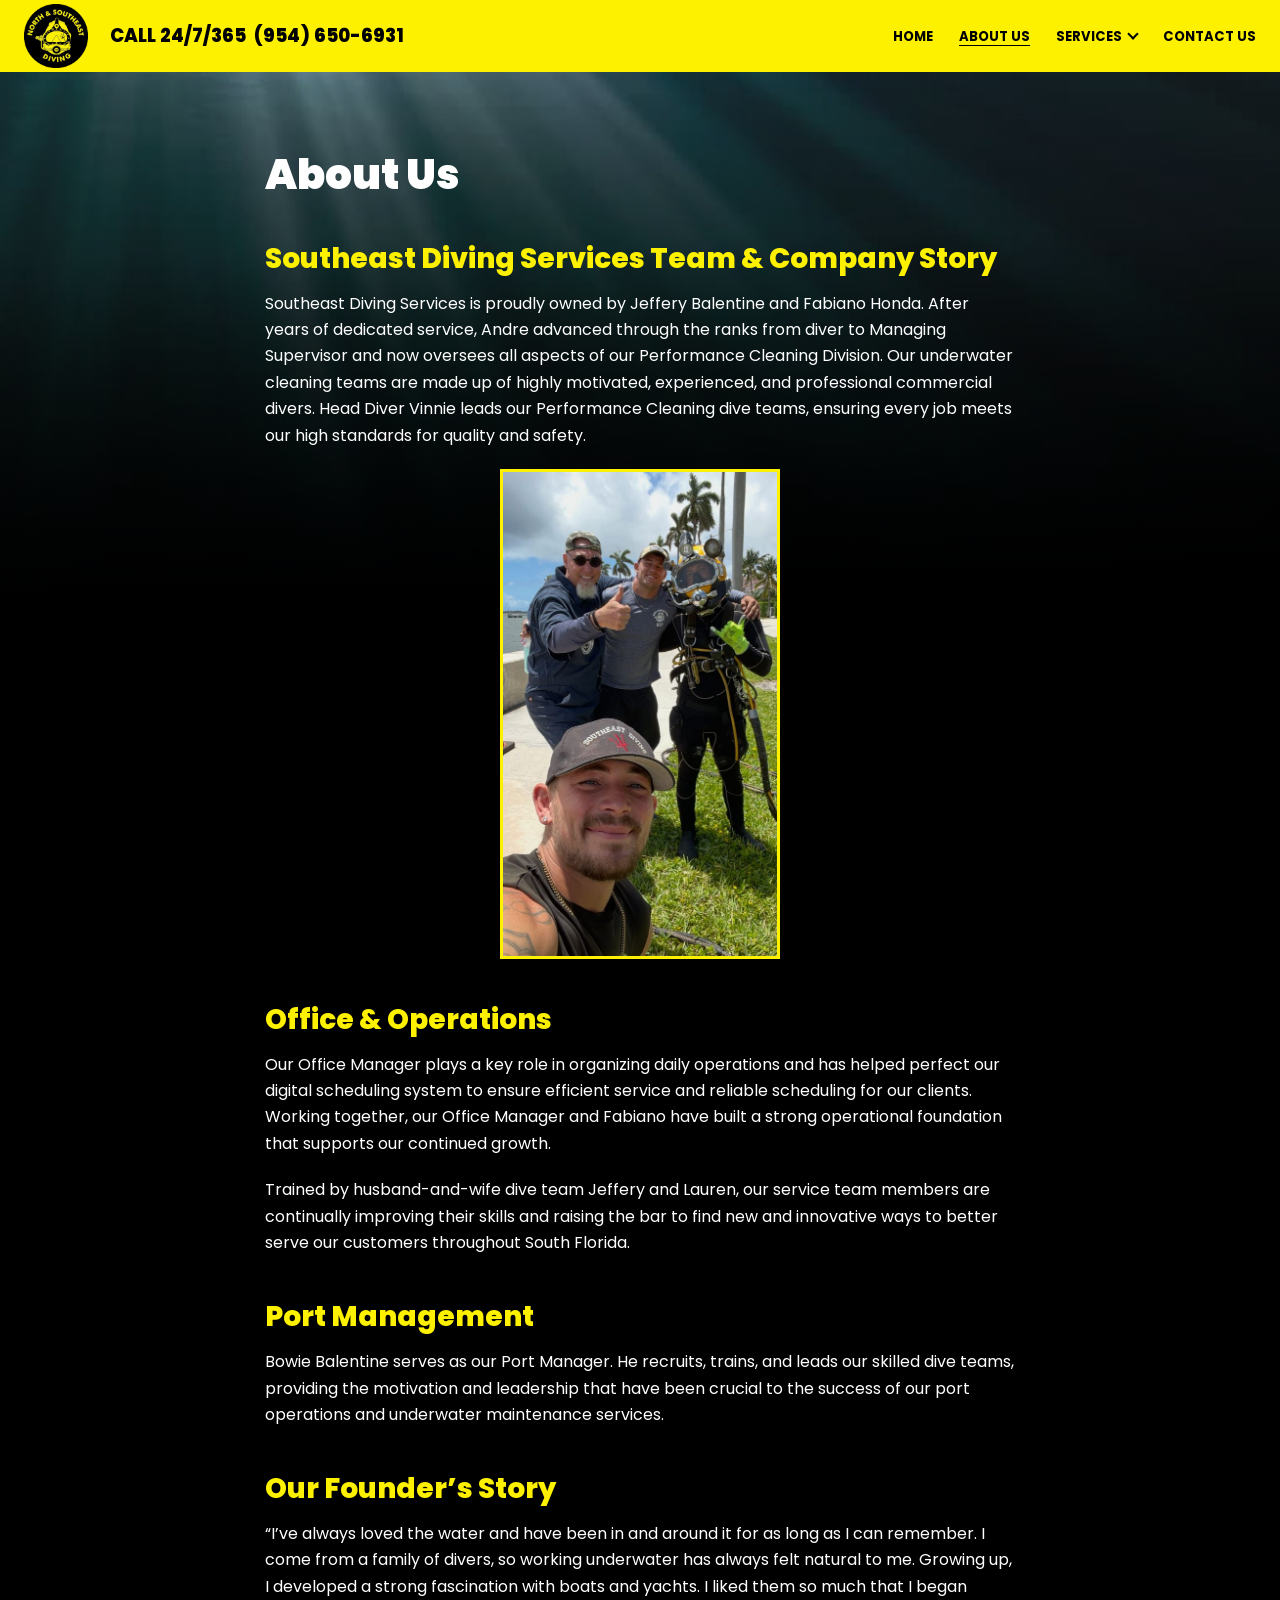
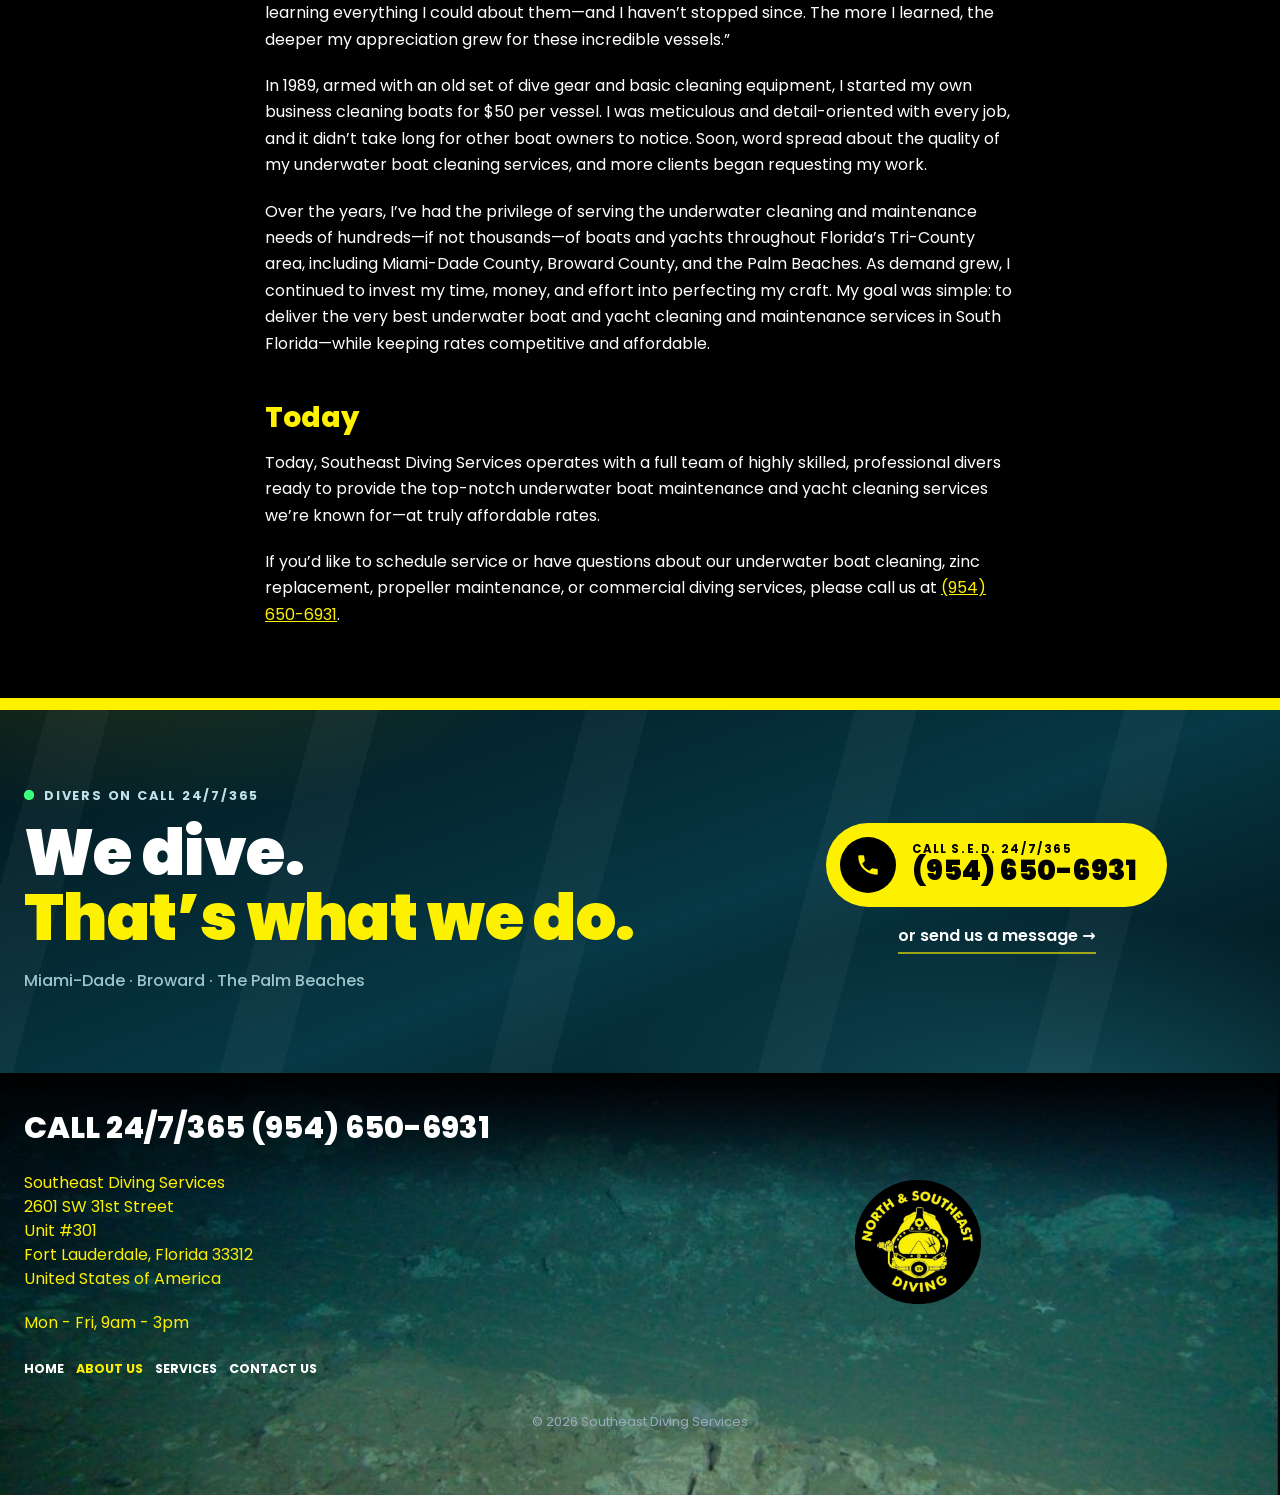
==== about-us/index.html @ 210e0147 "Use "Southeast Diving Services" as the company name everywhere Replace "North & Southeast Diving" an" ====
<!doctype html>
<html lang="en">
<head>
  <meta charset="utf-8">
  <meta name="viewport" content="width=device-width, initial-scale=1">
  <title>About Us | Southeast Diving Services</title>
  <meta name="description" content="Meet the Southeast Diving Services team and the story behind 30+ years of underwater boat and yacht maintenance in South Florida.">
  <link rel="icon" href="../images/logo.png">
  <link rel="preconnect" href="https://fonts.googleapis.com">
  <link rel="preconnect" href="https://fonts.gstatic.com" crossorigin>
  <link href="https://fonts.googleapis.com/css2?family=Poppins:wght@400;500;600;700;800;900&display=swap" rel="stylesheet">
  <link rel="stylesheet" href="../css/style.css">
</head>
<body>

  <header>
    <nav class="nav wrap" aria-label="Main">
      <div class="nav-left">
        <a href="../"><img src="../images/logo.png" alt="Southeast Diving Services logo"></a>
        <a class="call" href="tel:+19546506931"><span class="label">CALL 24/7/365</span><span>(954) 650-6931</span></a>
      </div>
      <button class="menu-toggle" aria-expanded="false" aria-controls="menu">Menu</button>
      <ul class="menu" id="menu">
        <li><a href="../">Home</a></li>
        <li><a href="../about-us/" aria-current="page">About Us</a></li>
        <li class="has-sub">
          <a href="../services/">Services</a>
          <ul class="submenu">
            <li><a href="../services/commercial-diving-services/">Commercial Dive Services</a></li>
            <li><a href="../services/ship-dock-seawall-repair/">Ship, Dock &amp; Seawall Repair</a></li>
            <li><a href="../services/zinc-replacement-propeller-inspection/">Zinc Replacement &amp; Propeller Inspection</a></li>
            <li><a href="../services/vessel-loading-hauling-services/">Vessel Loading &amp; Hauling Services</a></li>
            <li><a href="../services/underwater-boat-yacht-cleaning-professionals/">Underwater Boat &amp; Yacht Cleaning Professionals</a></li>
            <li><a href="../port-services/">Port Services</a></li>
          </ul>
        </li>
        <li><a href="../contact-us/">Contact Us</a></li>
      </ul>
    </nav>
  </header>

  <main class="page has-cta">
    <div class="prose">
        <h1>About Us</h1>
        <h2>Southeast Diving Services Team &amp; Company Story</h2>
        <p>Southeast Diving Services is proudly owned by Jeffery Balentine and Fabiano Honda. After years of dedicated service, Andre advanced through the ranks from diver to Managing Supervisor and now oversees all aspects of our Performance Cleaning Division. Our underwater cleaning teams are made up of highly motivated, experienced, and professional commercial divers. Head Diver Vinnie leads our Performance Cleaning dive teams, ensuring every job meets our high standards for quality and safety.</p>
        <img class="framed" src="../images/about-team.jpg" alt="Southeast Diving Services team members with a diver in a hard hat" width="560" height="989">
        <h2>Office &amp; Operations</h2>
        <p>Our Office Manager plays a key role in organizing daily operations and has helped perfect our digital scheduling system to ensure efficient service and reliable scheduling for our clients. Working together, our Office Manager and Fabiano have built a strong operational foundation that supports our continued growth.</p>
        <p>Trained by husband-and-wife dive team Jeffery and Lauren, our service team members are continually improving their skills and raising the bar to find new and innovative ways to better serve our customers throughout South Florida.</p>
        <h2>Port Management</h2>
        <p>Bowie Balentine serves as our Port Manager. He recruits, trains, and leads our skilled dive teams, providing the motivation and leadership that have been crucial to the success of our port operations and underwater maintenance services.</p>
        <h2>Our Founder’s Story</h2>
        <p>“I’ve always loved the water and have been in and around it for as long as I can remember. I come from a family of divers, so working underwater has always felt natural to me. Growing up, I developed a strong fascination with boats and yachts. I liked them so much that I began learning everything I could about them—and I haven’t stopped since. The more I learned, the deeper my appreciation grew for these incredible vessels.”</p>
        <p>In 1989, armed with an old set of dive gear and basic cleaning equipment, I started my own business cleaning boats for $50 per vessel. I was meticulous and detail-oriented with every job, and it didn’t take long for other boat owners to notice. Soon, word spread about the quality of my underwater boat cleaning services, and more clients began requesting my work.</p>
        <p>Over the years, I’ve had the privilege of serving the underwater cleaning and maintenance needs of hundreds—if not thousands—of boats and yachts throughout Florida’s Tri-County area, including Miami-Dade County, Broward County, and the Palm Beaches. As demand grew, I continued to invest my time, money, and effort into perfecting my craft. My goal was simple: to deliver the very best underwater boat and yacht cleaning and maintenance services in South Florida—while keeping rates competitive and affordable.</p>
        <h2>Today</h2>
        <p>Today, Southeast Diving Services operates with a full team of highly skilled, professional divers ready to provide the top-notch underwater boat maintenance and yacht cleaning services we’re known for—at truly affordable rates.</p>
        <p>If you’d like to schedule service or have questions about our underwater boat cleaning, zinc replacement, propeller maintenance, or commercial diving services, please call us at <a href="tel:+19546506931">(954) 650-6931</a>.</p>
    </div>
  <section class="dive-cta" aria-label="Call Southeast Diving Services">
    <div class="bubbles" aria-hidden="true">
      <span style="--l:6%;--s:10px;--d:9s;--w:0s"></span>
      <span style="--l:14%;--s:6px;--d:7s;--w:2.5s"></span>
      <span style="--l:23%;--s:14px;--d:11s;--w:1s"></span>
      <span style="--l:35%;--s:8px;--d:8s;--w:4s"></span>
      <span style="--l:48%;--s:5px;--d:6.5s;--w:1.5s"></span>
      <span style="--l:58%;--s:12px;--d:10s;--w:3s"></span>
      <span style="--l:67%;--s:7px;--d:7.5s;--w:0.5s"></span>
      <span style="--l:76%;--s:16px;--d:12s;--w:2s"></span>
      <span style="--l:85%;--s:6px;--d:6s;--w:3.5s"></span>
      <span style="--l:93%;--s:10px;--d:9.5s;--w:1.2s"></span>
    </div>
    <div class="wrap dive-cta-inner">
      <div>
        <p class="eyebrow"><span class="live-dot" aria-hidden="true"></span>Divers on call 24/7/365</p>
        <h2>We dive.<br><span>That’s what we do.</span></h2>
        <p class="area">Miami-Dade · Broward · The Palm Beaches</p>
      </div>
      <div class="dive-cta-actions">
        <a class="call-pill" href="tel:+19546506931">
          <span class="icon" aria-hidden="true"><svg width="26" height="26" viewBox="0 0 24 24" fill="currentColor"><path d="M6.6 10.8a15.1 15.1 0 0 0 6.6 6.6l2.2-2.2a1 1 0 0 1 1-.25 11.4 11.4 0 0 0 3.6.57 1 1 0 0 1 1 1V20a1 1 0 0 1-1 1A17 17 0 0 1 3 4a1 1 0 0 1 1-1h3.5a1 1 0 0 1 1 1c0 1.25.2 2.45.57 3.6a1 1 0 0 1-.25 1z"/></svg></span>
          <span class="num"><small>Call S.E.D. 24/7/365</small>(954) 650-6931</span>
        </a>
        <a class="msg-link" href="../contact-us/">or send us a message <span>→</span></a>
      </div>
    </div>
  </section>
  </main>

  <footer>
    <div class="wrap">
      <div class="foot">
        <div>
          <a class="call" href="tel:+19546506931">CALL 24/7/365 (954) 650-6931</a>
          <address>Southeast Diving Services<br>2601 SW 31st Street<br>Unit #301<br>Fort Lauderdale, Florida 33312<br>United States of America</address>
          <p class="hours">Mon - Fri, 9am - 3pm</p>
          <ul class="menu">
            <li><a href="../">Home</a></li>
            <li><a class="current" href="../about-us/">About Us</a></li>
            <li><a href="../services/">Services</a></li>
            <li><a href="../contact-us/">Contact Us</a></li>
          </ul>
        </div>
        <img src="../images/logo.png" alt="Southeast Diving Services logo" loading="lazy">
      </div>
      <p class="copy">&copy; <span id="year">2026</span> Southeast Diving Services</p>
    </div>
  </footer>

  <script>
    document.getElementById('year').textContent = new Date().getFullYear();
    const toggle = document.querySelector('.menu-toggle');
    const menu = document.getElementById('menu');
    toggle.addEventListener('click', () => {
      const open = menu.classList.toggle('open');
      toggle.setAttribute('aria-expanded', open);
    });
    menu.addEventListener('click', e => {
      if (e.target.tagName === 'A') { menu.classList.remove('open'); toggle.setAttribute('aria-expanded', false); }
    });
    const header = document.querySelector('header');
    const onScroll = () => header.classList.toggle('scrolled', scrollY > 40);
    addEventListener('scroll', onScroll, { passive: true });
    onScroll();
  </script>
</body>
</html>
---- css/style.css ----
:root {
  --yellow: #fdf100;
  --black: #000;
  --charcoal: #3e3e3e;
  --white: #fff;
  --max: 1290px;
  --stripe: 12px;
}
* { box-sizing: border-box; }
html { scroll-behavior: smooth; }
[id] { scroll-margin-top: 84px; }
body {
  margin: 0;
  font-family: "Poppins", system-ui, sans-serif;
  font-size: 16px;
  line-height: 1.65;
  color: var(--white);
  background: var(--black);
}
img { max-width: 100%; display: block; }
a { color: inherit; }
h1, h2, h3 { margin: 0; line-height: 1.1; }
.wrap { max-width: var(--max); margin: 0 auto; padding: 0 24px; }
.stripe { border-top: var(--stripe) solid var(--yellow); }

.btn {
  display: inline-block;
  background: var(--yellow);
  color: var(--black);
  font-weight: 900;
  font-size: 1.05rem;
  padding: 8px 20px;
  text-decoration: none;
  border: 0;
  cursor: pointer;
  font-family: inherit;
  transition: transform .15s, box-shadow .15s;
}
.btn:hover { transform: translateY(-2px); box-shadow: 0 6px 16px rgba(0,0,0,.35); }

/* Header */
header { position: sticky; top: 0; z-index: 20; background: var(--yellow); color: var(--black); }
.nav { display: flex; align-items: center; justify-content: space-between; gap: 16px; min-height: 72px; transition: min-height .25s ease; }
.nav-left { display: flex; align-items: center; gap: 14px; }
.nav-left img { width: 64px; height: 64px; transition: width .25s ease, height .25s ease; }
.call { font-weight: 800; font-size: 1.15rem; text-decoration: none; white-space: nowrap; }
.call span { margin-left: 8px; }
.menu { list-style: none; display: flex; gap: 26px; margin: 0; padding: 0; }
.menu a { text-decoration: none; font-weight: 700; font-size: .82rem; text-transform: uppercase; }
.menu a:hover { text-decoration: underline; text-underline-offset: 4px; }
.menu-toggle { display: none; background: none; border: 2px solid var(--black); padding: 6px 12px; font: 700 .85rem "Poppins", sans-serif; text-transform: uppercase; cursor: pointer; }

/* Hero */
.hero {
  position: relative;
  min-height: calc(100vh - 72px);
  min-height: calc(100svh - 72px);
  display: grid;
  place-items: center;
  text-align: center;
  overflow: hidden;
  background: #0d3b44 url("../images/hero-poster.jpg") center/cover;
}
.hero video { position: absolute; inset: 0; width: 100%; height: 100%; object-fit: cover; }
.hero::after { content: ""; position: absolute; inset: 0; background: rgba(0,0,0,.18); }
.hero-inner { position: relative; z-index: 1; padding: 40px 24px; }
.hero-inner img { width: 190px; margin: 0 auto 18px; }
.hero h1 { font-size: clamp(2rem, 4.5vw, 2.6rem); font-weight: 900; text-shadow: 0 2px 12px rgba(0,0,0,.45); }

/* Welcome */
.welcome { padding: 50px 0 30px; }
.welcome-grid { display: grid; grid-template-columns: 1.7fr 1fr; gap: 50px; align-items: start; }
.welcome h2, .contact h2, .team h2 { color: var(--yellow); font-size: clamp(2rem, 4.2vw, 3.1rem); font-weight: 800; margin-bottom: 26px; }
.welcome p { margin: 0 0 22px; }
.welcome .cta { text-align: center; margin-top: 30px; }
.welcome-grid img { width: 100%; height: auto; }
.helmet-wrap { position: relative; isolation: isolate; width: 100%; max-width: 310px; margin: -10px auto 0; }

/* Service cards */
.cards { display: grid; grid-template-columns: repeat(4, 1fr); gap: 24px; padding: 18px 0 24px; }
.card {
  position: relative;
  aspect-ratio: 305 / 262;
  background-size: auto 100%;
  transition: background-size .6s ease;
  background-position: center;
  display: flex;
  flex-direction: column;
  justify-content: flex-end;
  align-items: center;
  gap: 16px;
  padding: 0 12px 16px;
  text-align: center;
  overflow: hidden;
}
.card::before { content: ""; position: absolute; inset: 0; background: rgba(10,30,60,.35); transition: background .2s; }
.card:hover { background-size: auto 112%; }
.card:hover::before { background: rgba(10,30,60,.12); }
.card .btn { transition: transform .25s ease, box-shadow .25s ease; }
.card:hover .btn { transform: translateY(-4px); box-shadow: 0 8px 18px rgba(0,0,0,.4); }
.card h3 { transition: transform .25s ease; }
.card:hover h3 { transform: translateY(-4px); }
.card h3, .card .btn { position: relative; }
.card h3 { font-size: 1.25rem; font-weight: 900; text-shadow: 0 2px 8px rgba(0,0,0,.6); }
.card .btn { font-size: .85rem; padding: 8px 20px; }

/* Diver band */
.band { height: clamp(260px, 38vw, 440px); background: url("../images/diver-band.jpg") center/cover; }

/* Trust badges */
.badges { background: var(--white); color: var(--black); padding: 36px 0 90px; }
.badge-grid { display: grid; grid-template-columns: repeat(3, 1fr); gap: 40px; text-align: center; }
.badge img.photo { width: 100%; max-width: 308px; aspect-ratio: 308 / 431; object-fit: cover; margin: 0 auto; }
.badge .check { display: block; width: 136px; height: 136px; margin: -26px auto 26px; position: relative; }
.badge .check circle { fill: var(--yellow); }
.badge .check path { fill: none; stroke: #000; stroke-width: 15; stroke-linejoin: miter; stroke-dasharray: 100; stroke-dashoffset: 0; }
.badge h3 { font-size: 1.15rem; font-weight: 900; }

/* Contact */
.contact { padding: 70px 0 54px; }
.contact-grid { display: grid; grid-template-columns: 1fr 1fr; gap: 30px; align-items: start; }
.contact p strong { color: var(--yellow); }
.contact .anytime { font-size: 1.2rem; font-weight: 500; margin: 26px 0 6px; }
.contact .big-phone { font-size: 2rem; font-weight: 900; text-decoration: none; }
/* Contact card */
.contact-card {
  --line: rgba(255,255,255,.16);
  --ok: #3dff7a;
  --err: #ff7a6b;
  position: relative;
  padding: 30px 28px 26px;
  border-radius: 16px;
  border: 1px solid rgba(255,255,255,.08);
  border-top: 4px solid var(--yellow);
  background:
    radial-gradient(ellipse 80% 60% at 100% 0%, rgba(31,140,160,.28), transparent 70%),
    linear-gradient(165deg, #0b2d36 0%, #061a20 100%);
  box-shadow: 0 24px 60px rgba(0,0,0,.45);
}
.cc-head { display: flex; align-items: center; gap: 14px; margin-bottom: 22px; }
.cc-icon { display: grid; place-items: center; width: 48px; height: 48px; border-radius: 12px; background: var(--yellow); color: var(--black); flex: none; }
.contact-card h3 { margin: 0; font-size: 1.35rem; font-weight: 800; color: var(--white); }
.cc-head p { margin: 2px 0 0; color: #a9ccd3; font-size: .92rem; }
.cc-chips { border: 0; padding: 0; margin: 0 0 20px; }
.cc-chips legend { padding: 0; margin-bottom: 10px; font-size: .78rem; font-weight: 700; letter-spacing: .12em; text-transform: uppercase; color: #a9ccd3; }
.chip-list { display: flex; flex-wrap: wrap; gap: 8px; }
.chip { position: relative; cursor: pointer; }
.chip input { position: absolute; opacity: 0; pointer-events: none; }
.chip span {
  display: inline-flex; align-items: center; gap: 6px;
  padding: 7px 14px;
  border: 1px solid var(--line);
  border-radius: 999px;
  font-size: .86rem; font-weight: 600;
  color: #dbeef2;
  background: rgba(255,255,255,.03);
  transition: background .15s, color .15s, border-color .15s, transform .15s;
}
.chip span::before { content: "+"; font-weight: 800; color: var(--yellow); transition: transform .2s; }
.chip:hover span { border-color: rgba(253,241,0,.6); transform: translateY(-1px); }
.chip input:checked + span { background: var(--yellow); border-color: var(--yellow); color: var(--black); }
.chip input:checked + span::before { content: "✓"; color: var(--black); }
.chip input:focus-visible + span { outline: 2px solid var(--yellow); outline-offset: 2px; }
.cc-row { display: grid; grid-template-columns: 1fr 1fr; gap: 12px; }
.fl { position: relative; margin-bottom: 14px; }
.fl input, .fl textarea {
  display: block;
  width: 100%;
  padding: 24px 40px 8px 14px;
  font: 500 1rem "Poppins", sans-serif;
  color: var(--white);
  background: rgba(255,255,255,.04);
  border: 1px solid var(--line);
  border-radius: 10px;
  transition: border-color .15s, box-shadow .15s, background .15s;
}
.fl textarea { min-height: 150px; resize: vertical; padding-top: 28px; }
.fl label {
  position: absolute; left: 15px; top: 15px;
  font-size: 1rem; color: #9fbfc6;
  pointer-events: none;
  transition: top .15s, font-size .15s, color .15s;
}
.fl label i { font-style: normal; color: #6f9199; font-size: .85em; }
.fl input:focus, .fl textarea:focus { outline: none; border-color: var(--yellow); background: rgba(255,255,255,.07); box-shadow: 0 0 0 4px rgba(253,241,0,.14); }
.fl input:focus + label, .fl input:not(:placeholder-shown) + label,
.fl textarea:focus + label, .fl textarea:not(:placeholder-shown) + label { top: 6px; font-size: .72rem; font-weight: 600; color: var(--yellow); }
.fl::after { content: ""; position: absolute; right: 14px; top: 17px; width: 18px; height: 18px; border-radius: 50%; transform: scale(0); transition: transform .2s; }
.fl.valid::after { transform: scale(1); background: var(--ok) url("data:image/svg+xml,%3Csvg xmlns='http://www.w3.org/2000/svg' viewBox='0 0 24 24' fill='none' stroke='%23000' stroke-width='4' stroke-linecap='round' stroke-linejoin='round'%3E%3Cpath d='M5 12l5 5 9-10'/%3E%3C/svg%3E") center/12px no-repeat; }
.fl.invalid input, .fl.invalid textarea { border-color: var(--err); }
.fl .err { display: none; margin: 5px 2px 0; font-size: .8rem; color: var(--err); }
.fl.invalid .err { display: block; }
.fl .count { position: absolute; right: 12px; bottom: 9px; font-size: .72rem; color: #6f9199; }
.fl:has(.count) .err { margin-top: 5px; }
.cc-foot { display: flex; flex-wrap: wrap; align-items: center; justify-content: space-between; gap: 14px; margin-top: 6px; }
.cc-submit {
  display: inline-flex; align-items: center; gap: 10px;
  padding: 13px 26px;
  border: 0; border-radius: 999px;
  background: var(--yellow); color: var(--black);
  font: 900 1rem "Poppins", sans-serif;
  cursor: pointer;
  box-shadow: 0 8px 22px rgba(253,241,0,.18);
  transition: transform .15s, box-shadow .15s;
}
.cc-submit svg { transition: transform .2s; }
.cc-submit:hover { transform: translateY(-2px); box-shadow: 0 12px 28px rgba(253,241,0,.28); }
.cc-submit:hover svg { transform: translateX(4px); }
.cc-alt { margin: 0 !important; font-size: .88rem; color: #a9ccd3; }
.cc-alt a { color: var(--yellow) !important; font-weight: 700; text-decoration: none; white-space: nowrap; }
.cc-success { text-align: center; padding: 30px 6px 10px; }
.cc-success .tick { display: grid; place-items: center; width: 68px; height: 68px; margin: 0 auto 16px; border-radius: 50%; background: var(--yellow); color: var(--black); animation: pop .45s cubic-bezier(.2,1.6,.4,1); }
.cc-success h3 { margin-bottom: 10px; }
.cc-success p { color: #cfe5ea; margin: 0 0 18px; }
.cc-success a { color: var(--yellow) !important; }
.cc-edit { background: none; border: 1px solid var(--line); color: var(--white); font: 600 .9rem "Poppins", sans-serif; padding: 9px 18px; border-radius: 999px; cursor: pointer; }
.cc-edit:hover { border-color: var(--yellow); color: var(--yellow); }
.contact-card.sent .cc-form-body { display: none; }
.cc-hp { position: absolute; left: -9999px; width: 1px; height: 1px; opacity: 0; }
.cc-error { margin: 0 0 14px !important; padding: 10px 14px; border-radius: 10px; background: rgba(255,122,107,.12); border: 1px solid rgba(255,122,107,.5); color: #ffd2cc; font-size: .9rem; }
.cc-error a { color: var(--yellow) !important; font-weight: 700; }
.cc-submit:disabled { cursor: wait; opacity: .85; transform: none; }
.cc-submit.sending { font-size: 0; }
.cc-submit.sending svg { display: none; }
.cc-submit.sending::before { content: ""; width: 18px; height: 18px; border: 3px solid rgba(0,0,0,.25); border-top-color: #000; border-radius: 50%; animation: spin .7s linear infinite; }
.cc-submit.sending::after { content: "Sending…"; font-size: 1rem; }
@keyframes spin { to { transform: rotate(360deg); } }
@keyframes pop { from { transform: scale(0); } to { transform: scale(1); } }

/* Mega Shippers */
.mega { min-height: clamp(380px, 46vw, 640px); background: url("../images/mega-shippers.jpg") center top/cover; padding: 24px 0; }
.mega-box { background: var(--black); max-width: 426px; padding: 34px 16px 36px; }
.mega-box img { width: 207px; margin-bottom: 26px; }
.mega-box p { margin: 0 0 24px; font-size: 1.05rem; }

/* Team */
.team { background: linear-gradient(180deg, rgba(0,0,0,0) 55%, #000 100%), url("../images/rays.jpg") center top/cover; padding: 76px 0 150px; }
.team-grid { display: grid; grid-template-columns: 1fr 2fr; gap: 40px; align-items: start; }
.team-grid > img { width: 140px; margin: 0 auto; }
.team p { margin: 0 0 22px; }
.team b { color: var(--yellow); }
.team .cta { text-align: center; }

/* Footer */
footer { background: linear-gradient(180deg, #000 0%, rgba(0,0,0,0) 30%), url("../images/ocean-bottom.jpg") center/cover; padding: 30px 0 50px; }
.foot { display: grid; grid-template-columns: 2fr 1fr; gap: 30px; align-items: center; }
.foot .call { color: var(--white); font-size: 1.9rem; font-weight: 800; display: block; margin-bottom: 18px; }
.foot address, .foot .hours { font-style: normal; color: var(--yellow); margin: 0 0 20px; line-height: 1.5; }
.foot .menu a { color: var(--white); font-size: .78rem; }
.foot .menu a.current { color: var(--yellow); }
.foot .menu { gap: 12px; }
.foot > img { width: 126px; }
.copy { text-align: center; color: #9ab; font-size: .8rem; margin-top: 30px; }

@media (prefers-reduced-motion: reduce) { .hero video { display: none; } }

@media (max-width: 1000px) {
  .cards { grid-template-columns: repeat(2, 1fr); }
  .welcome-grid { grid-template-columns: 1fr; }
  .helmet-wrap { max-width: 240px; margin: 0 auto; }
}
@media (max-width: 760px) {
  .menu-toggle { display: block; }
  header .menu { display: none; position: absolute; top: 100%; left: 0; right: 0; flex-direction: column; gap: 0; background: var(--yellow); border-top: 1px solid rgba(0,0,0,.2); }
  header .menu.open { display: flex; }
  header .menu a { display: block; padding: 14px 24px; font-size: .95rem; }
  .nav-left img { width: 48px; height: 48px; }
  .call { font-size: .95rem; }
  .call span { margin-left: 4px; }
  .cards, .badge-grid, .contact-grid, .team-grid, .foot { grid-template-columns: 1fr; }
  .badges { padding-bottom: 50px; }
  .team-grid > img { width: 90px; }
  .foot > div { min-width: 0; }
  .foot .call { font-size: 1.35rem; }
  .mega { background-position: 65% top; }
  .cc-row { grid-template-columns: 1fr; gap: 0; }
  .contact-card { padding: 24px 18px 20px; }
}
@media (max-width: 400px) {
  .call .label { display: none; }
}

/* Services dropdown */
.menu a[aria-current="page"] { text-decoration: underline; text-underline-offset: 4px; }
.has-sub { position: relative; padding: 26px 0; margin: -26px 0; }
.has-sub > a::after { content: ""; display: inline-block; width: 6px; height: 6px; margin: 0 0 3px 7px; border: solid currentColor; border-width: 0 2px 2px 0; transform: rotate(45deg); }
.submenu { display: none; position: absolute; top: 100%; left: -18px; min-width: 330px; margin: 0; padding: 8px 0; list-style: none; background: var(--yellow); box-shadow: 0 10px 24px rgba(0,0,0,.3); }
.has-sub:hover .submenu, .has-sub:focus-within .submenu { display: block; }
.submenu a { display: block; padding: 9px 18px; text-transform: none; font-weight: 600; font-size: .9rem; }
.submenu a:hover { background: rgba(0,0,0,.08); text-decoration: none; }

/* Interior pages */
.page {
  background: linear-gradient(180deg, rgba(0,0,0,.15) 0, #000 700px), url("../images/rays.jpg") center top / 100% auto no-repeat, #000;
  padding: 80px 0 70px;
}
.prose { max-width: 798px; margin: 0 auto; padding: 0 24px; }
.prose h1 { font-size: clamp(2.2rem, 4vw, 2.6rem); font-weight: 900; margin-bottom: 26px; }
.prose h2 { color: var(--yellow); font-size: clamp(1.4rem, 2.6vw, 1.75rem); font-weight: 800; margin: 46px 0 16px; }
.prose h2.small { font-size: 1.15rem; margin-bottom: 8px; }
.prose .tagline { color: var(--yellow); font-weight: 800; font-size: 1.05rem; }
.prose .sub { font-weight: 600; margin-top: 0; }
.prose p { margin: 0 0 20px; }
.prose ul { margin: 0 0 20px; padding-left: 22px; }
.prose li { margin-bottom: 4px; }
.prose li::marker { color: var(--yellow); }
.prose a:not(.btn) { color: var(--yellow); }
.prose address { font-style: normal; margin: 0 0 20px; line-height: 1.5; }
.prose .lead-phone { color: var(--yellow); font-weight: 800; font-size: 1.35rem; text-decoration: none; }
.prose .contact-card { margin-top: 36px; }
.photo-row { display: grid; grid-template-columns: repeat(3, 1fr); gap: 20px; margin: 34px 0 40px; }
.photo-row img { width: 100%; height: auto; aspect-ratio: 1; object-fit: cover; }
.framed { width: 100%; height: auto; max-width: 280px; margin: 10px auto 26px; border: 3px solid var(--yellow); }
.prose .cards { grid-template-columns: repeat(2, 1fr); padding: 14px 0 10px; }
.more-services { list-style: none; padding: 0 !important; display: grid; grid-template-columns: 1fr 1fr; gap: 10px; }
.more-services a { display: block; padding: 12px 16px; background: var(--charcoal); color: var(--white) !important; text-decoration: none; font-weight: 600; border-left: 4px solid var(--yellow); }
.more-services a:hover { background: #4d4d4d; }
.page.has-cta { padding-bottom: 0; }

/* "We dive" call band */
.dive-cta {
  position: relative;
  overflow: hidden;
  isolation: isolate;
  margin-top: 70px;
  padding: 72px 0 78px;
  border-top: var(--stripe) solid var(--yellow);
  background:
    radial-gradient(ellipse 60% 90% at 85% 120%, rgba(31,140,160,.55), transparent 70%),
    radial-gradient(ellipse 50% 70% at 10% -20%, rgba(253,241,0,.12), transparent 70%),
    linear-gradient(160deg, #02161c 0%, #063845 55%, #021015 100%);
}
.dive-cta::before {
  content: "";
  position: absolute;
  inset: -50% -20%;
  z-index: -1;
  background: repeating-linear-gradient(105deg, transparent 0 80px, rgba(255,255,255,.035) 80px 140px, transparent 140px 260px);
  animation: shimmer 14s linear infinite;
}
.bubbles { position: absolute; inset: 0; z-index: -1; pointer-events: none; }
.bubbles span {
  position: absolute;
  bottom: -40px;
  left: var(--l);
  width: var(--s);
  height: var(--s);
  border-radius: 50%;
  border: 1.5px solid rgba(255,255,255,.45);
  background: radial-gradient(circle at 30% 30%, rgba(255,255,255,.55), rgba(255,255,255,.05) 60%);
  opacity: 0;
  animation: rise var(--d) ease-in infinite;
  animation-delay: var(--w);
}
.dive-cta-inner { display: grid; grid-template-columns: 1.3fr 1fr; align-items: center; gap: 40px; }
.dive-cta .eyebrow { display: inline-flex; align-items: center; gap: 10px; margin: 0 0 14px; font-size: .8rem; font-weight: 700; letter-spacing: .14em; text-transform: uppercase; color: #bfe3ea; }
.live-dot { position: relative; width: 10px; height: 10px; border-radius: 50%; background: #3dff7a; }
.live-dot::after { content: ""; position: absolute; inset: 0; border-radius: 50%; background: #3dff7a; animation: ping 1.8s ease-out infinite; }
.dive-cta h2 { margin: 0; font-size: clamp(2.4rem, 5.5vw, 4rem); font-weight: 900; line-height: 1.02; color: var(--white); letter-spacing: -.01em; }
.dive-cta h2 span { color: var(--yellow); }
.dive-cta .area { margin: 18px 0 0; color: #9cc4cc; font-weight: 500; }
.dive-cta-actions { display: flex; flex-direction: column; align-items: center; gap: 16px; }
.call-pill {
  display: inline-flex;
  align-items: center;
  gap: 16px;
  padding: 14px 30px 14px 14px;
  border-radius: 999px;
  background: var(--yellow);
  color: var(--black);
  text-decoration: none;
  animation: ring 2.4s ease-out infinite;
  transition: transform .2s;
}
.call-pill:hover { transform: translateY(-3px) scale(1.02); }
.call-pill .icon { display: grid; place-items: center; width: 56px; height: 56px; border-radius: 50%; background: var(--black); color: var(--yellow); flex: none; }
.call-pill:hover .icon svg { animation: wiggle .5s ease-in-out 2; }
.call-pill .num { display: flex; flex-direction: column; line-height: 1.1; font-weight: 900; font-size: clamp(1.35rem, 2.6vw, 1.75rem); white-space: nowrap; }
.call-pill small { font-size: .72rem; font-weight: 700; letter-spacing: .14em; text-transform: uppercase; }
.msg-link { color: var(--white); font-weight: 600; text-decoration: none; border-bottom: 2px solid rgba(253,241,0,.6); padding-bottom: 2px; transition: color .2s, border-color .2s; }
.msg-link:hover { color: var(--yellow); border-color: var(--yellow); }
.msg-link span { display: inline-block; transition: transform .2s; }
.msg-link:hover span { transform: translateX(4px); }

@keyframes rise {
  0% { transform: translate(0, 0); opacity: 0; }
  10% { opacity: .9; }
  50% { transform: translate(14px, -220px); }
  90% { opacity: .7; }
  100% { transform: translate(-8px, -460px); opacity: 0; }
}
@keyframes shimmer { from { transform: translateX(-120px); } to { transform: translateX(140px); } }
@keyframes ping { 0% { transform: scale(1); opacity: .8; } 100% { transform: scale(3); opacity: 0; } }
@keyframes ring {
  0% { box-shadow: 0 0 0 0 rgba(253,241,0,.55), 0 10px 30px rgba(0,0,0,.35); }
  70%, 100% { box-shadow: 0 0 0 22px rgba(253,241,0,0), 0 10px 30px rgba(0,0,0,.35); }
}
@keyframes wiggle { 0%, 100% { transform: rotate(0); } 25% { transform: rotate(-14deg); } 75% { transform: rotate(14deg); } }
@media (prefers-reduced-motion: reduce) {
  .dive-cta::before, .bubbles span, .live-dot::after, .call-pill { animation: none; }
  .bubbles { display: none; }
}

@media (max-width: 760px) {
  header .menu { max-height: calc(100vh - 72px); overflow-y: auto; }
  .has-sub { padding: 0; margin: 0; }
  .has-sub > a::after { display: none; }
  .submenu { display: block; position: static; min-width: 0; padding: 0; box-shadow: none; background: transparent; }
  header .submenu a { padding: 10px 24px 10px 42px; font-size: .9rem; }
  .page { padding-top: 50px; background-size: auto, 220% auto; }
  .photo-row { grid-template-columns: 1fr; }
  .prose .cards, .more-services, .dive-cta-inner { grid-template-columns: 1fr; }
  .dive-cta { padding: 56px 0 60px; margin-top: 50px; text-align: center; }
  .dive-cta h2 { font-size: clamp(2rem, 9vw, 2.4rem); }
  .dive-cta .eyebrow { justify-content: center; }
  .call-pill { padding-right: 22px; }
}

/* ---------- Homepage motion ---------- */

/* Header slims down once the page scrolls */
header.scrolled { box-shadow: 0 4px 18px rgba(0,0,0,.25); }
header.scrolled .nav { min-height: 56px; }
header.scrolled .nav-left img { width: 46px; height: 46px; }

/* Hero entrance */
.hero-inner img { animation: logo-in 1s cubic-bezier(.2,.9,.3,1.2) both, bob 6s ease-in-out 1.2s infinite; }
.hero h1 { animation: rise-in .9s ease-out .45s both; }
.scroll-cue {
  position: absolute; z-index: 1; left: 50%; bottom: 26px;
  display: grid; place-items: center;
  width: 46px; height: 46px; margin-left: -23px;
  border-radius: 50%;
  border: 2px solid rgba(255,255,255,.7);
  color: var(--white);
  animation: fade-in .6s ease-out 1.3s both, nudge 2s ease-in-out 2s infinite;
  transition: background .2s, color .2s, border-color .2s;
}
.scroll-cue:hover { background: var(--yellow); border-color: var(--yellow); color: var(--black); }

/* Stats strip */
.stats { display: grid; grid-template-columns: repeat(4, 1fr); margin: 34px 0 30px; border-top: 1px solid rgba(255,255,255,.14); border-bottom: 1px solid rgba(255,255,255,.14); }
.stat { padding: 22px 12px; text-align: center; }
.stat + .stat { border-left: 1px solid rgba(255,255,255,.14); }
.stat b { display: block; font-size: clamp(2rem, 4vw, 2.9rem); font-weight: 900; line-height: 1; color: var(--yellow); font-variant-numeric: tabular-nums; }
.stat > span { display: block; margin-top: 8px; font-size: .78rem; font-weight: 700; letter-spacing: .12em; text-transform: uppercase; color: #cfcfcf; }

/* Scroll reveals (only when JS is running) */
.js [data-reveal] { opacity: 0; transform: translateY(28px); transition: opacity .7s ease, transform .7s cubic-bezier(.2,.7,.2,1); transition-delay: calc(var(--i, 0) * 120ms); }
.js [data-reveal="right"] { transform: translateX(40px); }
.welcome, .contact { overflow-x: clip; }
.js [data-reveal="up-far"] { transform: translateY(80px); }
.js [data-reveal].in { opacity: 1; transform: none; }

/* Badge checks stamp in and draw their tick */
.js .badge[data-reveal] .check { transform: scale(.3); opacity: 0; transition: transform .5s cubic-bezier(.3,1.6,.5,1), opacity .3s; transition-delay: calc(var(--i, 0) * 120ms + 350ms); }
.js .badge[data-reveal] .check path { stroke-dashoffset: 100; transition: stroke-dashoffset .5s ease-out; transition-delay: calc(var(--i, 0) * 120ms + 700ms); }
.js .badge.in .check { transform: none; opacity: 1; }
.js .badge.in .check path { stroke-dashoffset: 0; }

@keyframes logo-in { from { opacity: 0; transform: scale(.6) translateY(20px); } to { opacity: 1; transform: none; } }
@keyframes bob { 0%, 100% { transform: translateY(0); } 50% { transform: translateY(-8px); } }
@keyframes rise-in { from { opacity: 0; transform: translateY(24px); } to { opacity: 1; transform: none; } }
@keyframes fade-in { from { opacity: 0; } to { opacity: 1; } }
@keyframes nudge { 0%, 100% { transform: translateY(0); } 50% { transform: translateY(7px); } }

@media (max-width: 1000px) {
  .js [data-reveal="right"] { transform: translateY(28px); }
}

@media (max-width: 760px) {
  .stats { grid-template-columns: repeat(2, 1fr); }
  .stat:nth-child(3) { border-left: 0; }
  .stat:nth-child(n+3) { border-top: 1px solid rgba(255,255,255,.14); }
  header.scrolled .nav-left img { width: 40px; height: 40px; }
  .scroll-cue { bottom: 18px; }
}

@media (prefers-reduced-motion: reduce) {
  .hero-inner img, .hero h1, .scroll-cue { animation: none; }
  .card, .card .btn, .card h3 { transition: none; }
  .js [data-reveal], .js .badge[data-reveal] .check, .js .badge[data-reveal] .check path { transition: none; }
}

/* Bubbles rising behind the helmet */
.helmet-wrap::before {
  content: ""; position: absolute; z-index: -2;
  inset: 8% -12% 4%;
  border-radius: 50%;
  background: radial-gradient(circle at 50% 55%, rgba(31,140,160,.45), rgba(253,241,0,.08) 45%, transparent 70%);
  filter: blur(8px);
  animation: glow 6s ease-in-out infinite;
}
/* Bubbles stream from the exhaust valve by the regulator, in front of the helmet */
.helmet-bubbles { position: absolute; z-index: 1; left: 0; right: 0; bottom: 30%; height: 150%; pointer-events: none; }
.helmet-bubbles span {
  position: absolute; bottom: 0; left: var(--l);
  width: var(--s); height: var(--s);
  border-radius: 50%;
  border: 1.5px solid rgba(220,245,250,.85);
  background: radial-gradient(circle at 32% 30%, #fff 0 12%, rgba(190,240,250,.35) 30%, rgba(120,210,230,.08) 70%);
  box-shadow: 0 0 8px rgba(140,225,240,.45), inset 0 0 4px rgba(255,255,255,.4);
  opacity: 0;
  animation: helmet-rise var(--d) ease-in var(--w) infinite;
}
@keyframes helmet-rise {
  0% { transform: translate(0, 0) scale(.6); opacity: 0; }
  12% { opacity: 1; }
  40% { transform: translate(10px, -150px) scale(1); }
  70% { transform: translate(-8px, -280px) scale(1.15); opacity: .8; }
  100% { transform: translate(6px, -400px) scale(1.3); opacity: 0; }
}
@keyframes glow { 0%, 100% { opacity: .7; transform: scale(1); } 50% { opacity: 1; transform: scale(1.05); } }

/* Bubble burst when the hero scroll arrow is clicked */
.bubble-burst { position: fixed; inset: 0; z-index: 30; pointer-events: none; overflow: hidden; }
.bubble-burst span {
  position: absolute; left: var(--x); top: var(--y);
  width: var(--s); height: var(--s); margin: calc(var(--s) / -2) 0 0 calc(var(--s) / -2);
  border-radius: 50%;
  border: 2px solid rgba(255,255,255,.75);
  background: radial-gradient(circle at 30% 30%, rgba(255,255,255,.8), rgba(160,230,240,.15) 60%);
  box-shadow: 0 0 10px rgba(160,230,240,.35);
  animation: burst-up var(--d) cubic-bezier(.3,.6,.4,1) var(--w) both;
}
@keyframes burst-up {
  0% { transform: translate(0, 0) scale(.3); opacity: 0; }
  10% { opacity: 1; }
  50% { transform: translate(calc(var(--dx) * .6), -55vh) scale(1); }
  100% { transform: translate(var(--dx), -110vh) scale(1.15); opacity: 0; }
}
.scroll-cue.pressed { animation: cue-press .45s ease-out; }
@keyframes cue-press { 0% { transform: scale(1); } 35% { transform: scale(.82); background: var(--yellow); color: var(--black); border-color: var(--yellow); } 100% { transform: scale(1); } }

@media (prefers-reduced-motion: reduce) {
  .helmet-bubbles, .helmet-wrap::before { display: none; }
}
#welcome:focus { outline: none; }
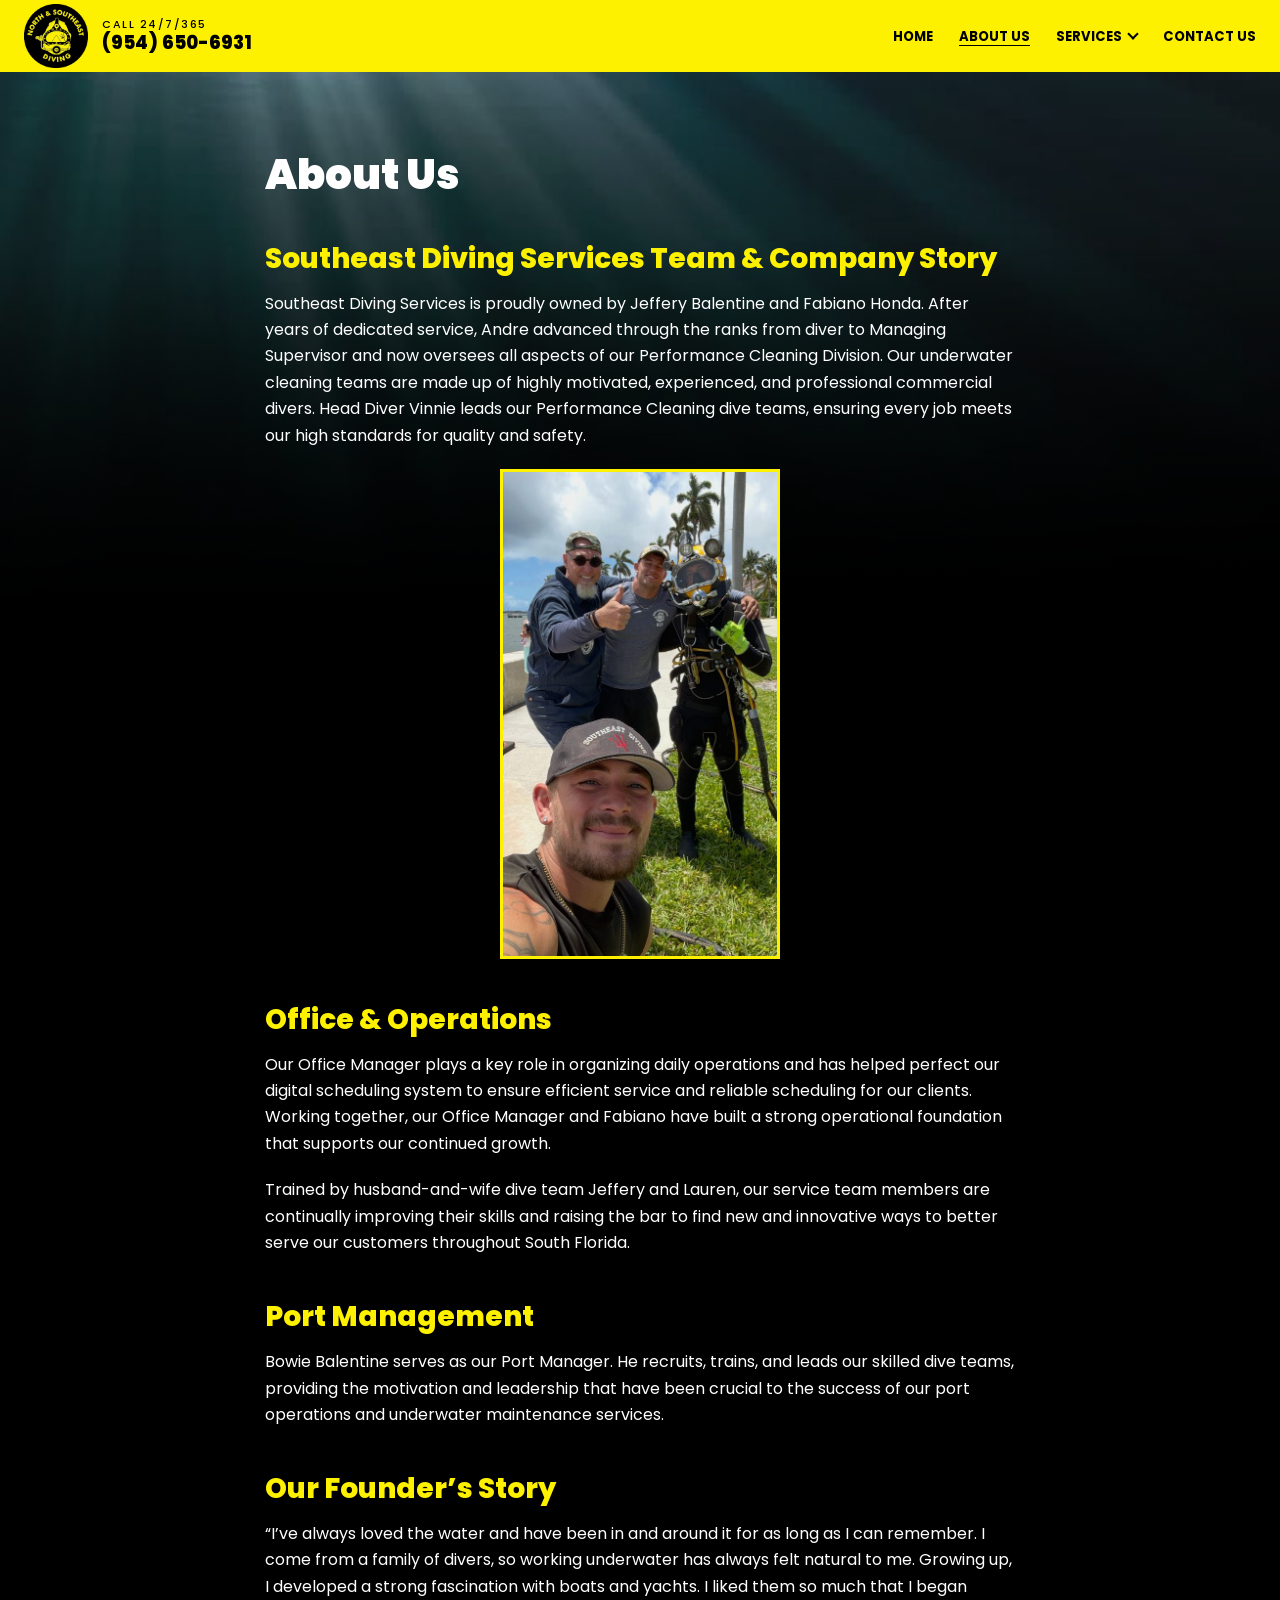
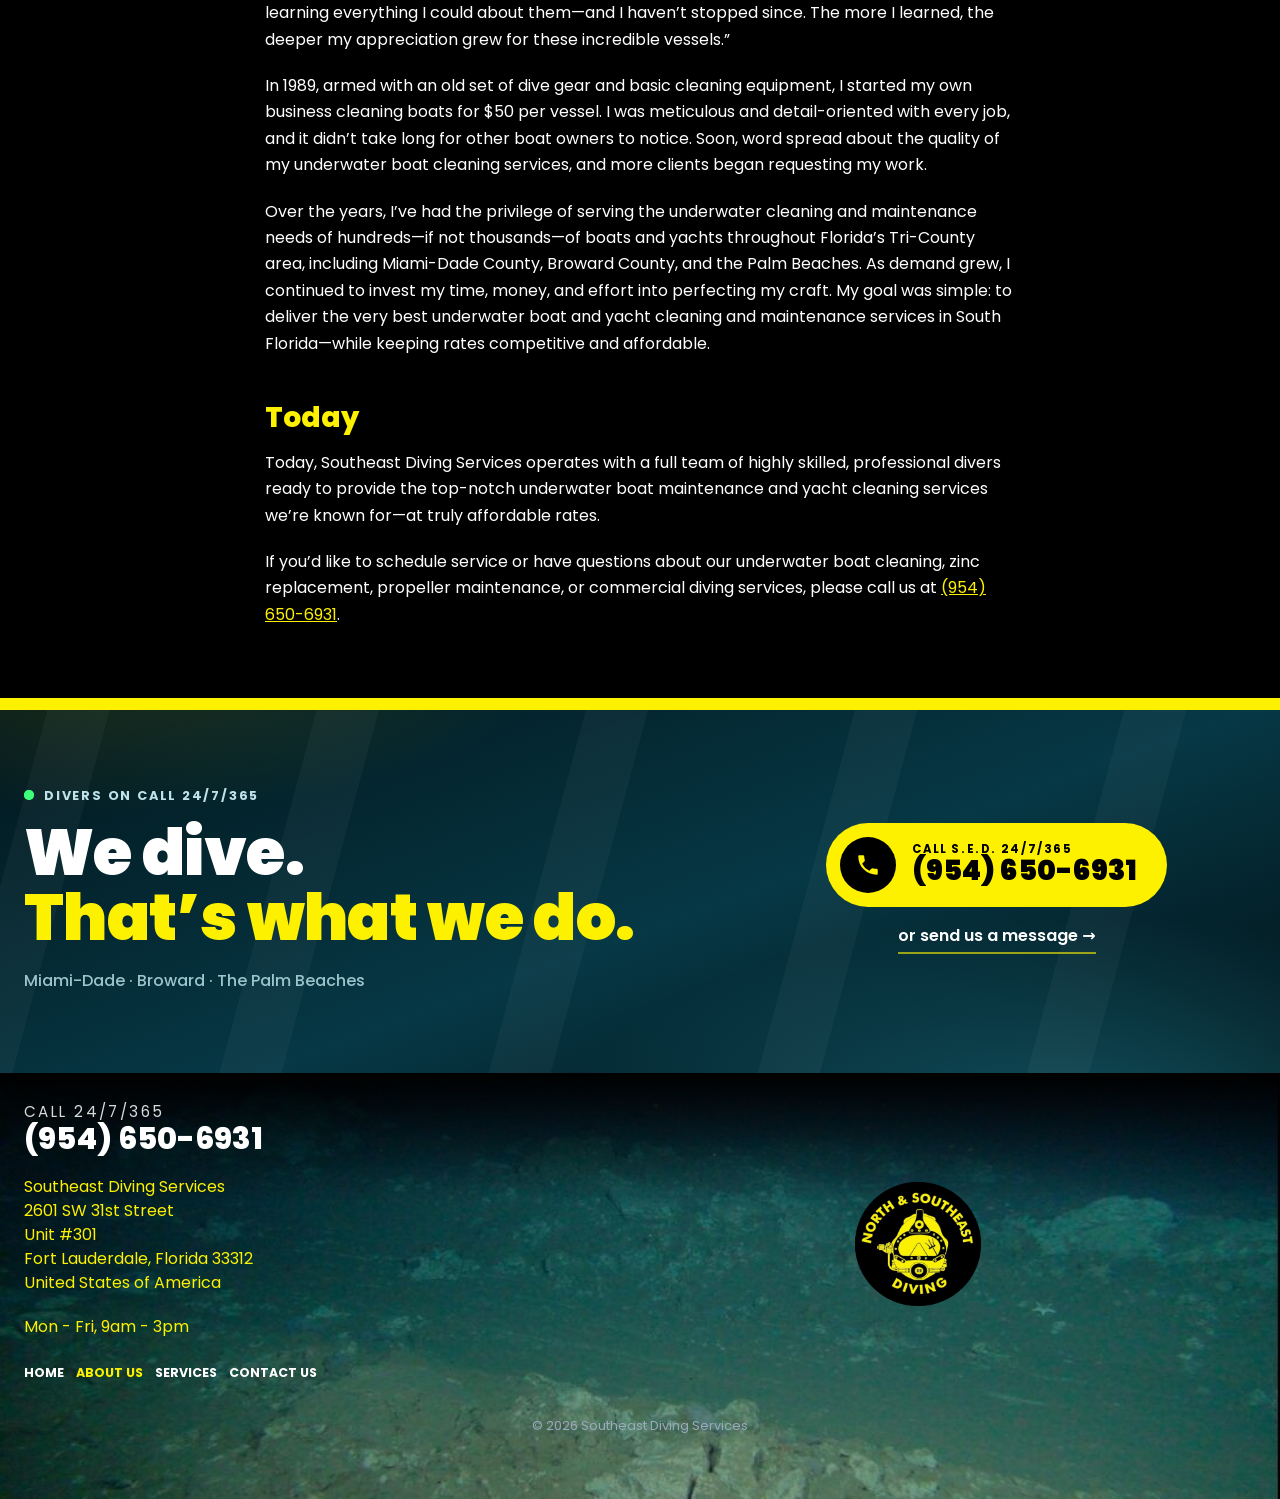
==== commit 03bd2406: "Put 24/7/365 on its own lighter line above the phone number In the header, footer, and Contact page," ====
--- a/about-us/index.html
+++ b/about-us/index.html
@@ -9,7 +9,7 @@
   <link rel="preconnect" href="https://fonts.googleapis.com">
   <link rel="preconnect" href="https://fonts.gstatic.com" crossorigin>
   <link href="https://fonts.googleapis.com/css2?family=Poppins:wght@400;500;600;700;800;900&display=swap" rel="stylesheet">
-  <link rel="stylesheet" href="../css/style.css">
+  <link rel="stylesheet" href="../css/style.css?v=6">
 </head>
 <body>
 
@@ -17,7 +17,7 @@
     <nav class="nav wrap" aria-label="Main">
       <div class="nav-left">
         <a href="../"><img src="../images/logo.png" alt="Southeast Diving Services logo"></a>
-        <a class="call" href="tel:+19546506931"><span class="label">CALL 24/7/365</span><span>(954) 650-6931</span></a>
+        <a class="call" href="tel:+19546506931"><span class="label">CALL 24/7/365</span><span class="num">(954) 650-6931</span></a>
       </div>
       <button class="menu-toggle" aria-expanded="false" aria-controls="menu">Menu</button>
       <ul class="menu" id="menu">
@@ -92,7 +92,7 @@
     <div class="wrap">
       <div class="foot">
         <div>
-          <a class="call" href="tel:+19546506931">CALL 24/7/365 (954) 650-6931</a>
+          <a class="call" href="tel:+19546506931"><span class="label">CALL 24/7/365</span><span class="num">(954) 650-6931</span></a>
           <address>Southeast Diving Services<br>2601 SW 31st Street<br>Unit #301<br>Fort Lauderdale, Florida 33312<br>United States of America</address>
           <p class="hours">Mon - Fri, 9am - 3pm</p>
           <ul class="menu">
--- a/css/style.css
+++ b/css/style.css
@@ -43,8 +43,10 @@
 .nav { display: flex; align-items: center; justify-content: space-between; gap: 16px; min-height: 72px; transition: min-height .25s ease; }
 .nav-left { display: flex; align-items: center; gap: 14px; }
 .nav-left img { width: 64px; height: 64px; transition: width .25s ease, height .25s ease; }
-.call { font-weight: 800; font-size: 1.15rem; text-decoration: none; white-space: nowrap; }
-.call span { margin-left: 8px; }
+/* "CALL 24/7/365" sits on its own lighter line above the phone number */
+.call { display: inline-flex; flex-direction: column; line-height: 1.15; text-decoration: none; white-space: nowrap; }
+.call .label { font-size: .68rem; font-weight: 500; letter-spacing: .14em; }
+.call .num { font-size: 1.15rem; font-weight: 800; }
 .menu { list-style: none; display: flex; gap: 26px; margin: 0; padding: 0; }
 .menu a { text-decoration: none; font-weight: 700; font-size: .82rem; text-transform: uppercase; }
 .menu a:hover { text-decoration: underline; text-underline-offset: 4px; }
@@ -244,7 +246,9 @@
 /* Footer */
 footer { background: linear-gradient(180deg, #000 0%, rgba(0,0,0,0) 30%), url("../images/ocean-bottom.jpg") center/cover; padding: 30px 0 50px; }
 .foot { display: grid; grid-template-columns: 2fr 1fr; gap: 30px; align-items: center; }
-.foot .call { color: var(--white); font-size: 1.9rem; font-weight: 800; display: block; margin-bottom: 18px; }
+.foot .call { display: flex; color: var(--white); margin-bottom: 18px; }
+.foot .call .label { font-size: .95rem; font-weight: 400; letter-spacing: .16em; opacity: .85; margin-bottom: 2px; }
+.foot .call .num { font-size: 1.9rem; }
 .foot address, .foot .hours { font-style: normal; color: var(--yellow); margin: 0 0 20px; line-height: 1.5; }
 .foot .menu a { color: var(--white); font-size: .78rem; }
 .foot .menu a.current { color: var(--yellow); }
@@ -265,19 +269,19 @@
   header .menu.open { display: flex; }
   header .menu a { display: block; padding: 14px 24px; font-size: .95rem; }
   .nav-left img { width: 48px; height: 48px; }
-  .call { font-size: .95rem; }
-  .call span { margin-left: 4px; }
+  .call .num { font-size: .95rem; }
+  header .call .label { font-size: .6rem; }
   .cards, .badge-grid, .contact-grid, .team-grid, .foot { grid-template-columns: 1fr; }
   .badges { padding-bottom: 50px; }
   .team-grid > img { width: 90px; }
   .foot > div { min-width: 0; }
-  .foot .call { font-size: 1.35rem; }
+  .foot .call .num { font-size: 1.6rem; }
   .mega { background-position: 65% top; }
   .cc-row { grid-template-columns: 1fr; gap: 0; }
   .contact-card { padding: 24px 18px 20px; }
 }
 @media (max-width: 400px) {
-  .call .label { display: none; }
+  header .call .label { display: none; }
 }
 
 /* Services dropdown */
@@ -306,6 +310,7 @@
 .prose li::marker { color: var(--yellow); }
 .prose a:not(.btn) { color: var(--yellow); }
 .prose address { font-style: normal; margin: 0 0 20px; line-height: 1.5; }
+.prose .lead-phone span { display: block; font-size: .8rem; font-weight: 500; letter-spacing: .12em; text-transform: uppercase; color: #cfe5ea; }
 .prose .lead-phone { color: var(--yellow); font-weight: 800; font-size: 1.35rem; text-decoration: none; }
 .prose .contact-card { margin-top: 36px; }
 .photo-row { display: grid; grid-template-columns: repeat(3, 1fr); gap: 20px; margin: 34px 0 40px; }
@@ -518,17 +523,24 @@
   position: absolute; left: var(--x); top: var(--y);
   width: var(--s); height: var(--s); margin: calc(var(--s) / -2) 0 0 calc(var(--s) / -2);
   border-radius: 50%;
-  border: 2px solid rgba(255,255,255,.75);
-  background: radial-gradient(circle at 30% 30%, rgba(255,255,255,.8), rgba(160,230,240,.15) 60%);
-  box-shadow: 0 0 10px rgba(160,230,240,.35);
-  animation: burst-up var(--d) cubic-bezier(.3,.6,.4,1) var(--w) both;
+  border: 1px solid rgba(255,255,255,.7);
+  background: radial-gradient(circle at 30% 30%, rgba(255,255,255,.55) 0 10%, rgba(255,255,255,.06) 45%, transparent 70%);
+  animation: burst-up var(--d) cubic-bezier(.25,.6,.35,1) var(--w) both;
+}
+.bubble-burst i {
+  position: absolute; width: 20px; height: 20px; margin: -10px 0 0 -10px;
+  border-radius: 50%;
+  border: 1.5px solid rgba(255,255,255,.6);
+  animation: splash .8s ease-out both;
 }
 @keyframes burst-up {
-  0% { transform: translate(0, 0) scale(.3); opacity: 0; }
-  10% { opacity: 1; }
-  50% { transform: translate(calc(var(--dx) * .6), -55vh) scale(1); }
-  100% { transform: translate(var(--dx), -110vh) scale(1.15); opacity: 0; }
-}
+  0% { transform: translate(0, 0) scale(.4); opacity: 0; }
+  8% { opacity: .75; }
+  45% { transform: translate(calc(var(--dx) * .5), -50vh) scale(1); }
+  75% { opacity: .55; }
+  100% { transform: translate(var(--dx), -115vh) scale(1.2); opacity: 0; }
+}
+@keyframes splash { from { transform: scale(.6); opacity: .8; } to { transform: scale(5); opacity: 0; } }
 .scroll-cue.pressed { animation: cue-press .45s ease-out; }
 @keyframes cue-press { 0% { transform: scale(1); } 35% { transform: scale(.82); background: var(--yellow); color: var(--black); border-color: var(--yellow); } 100% { transform: scale(1); } }
 
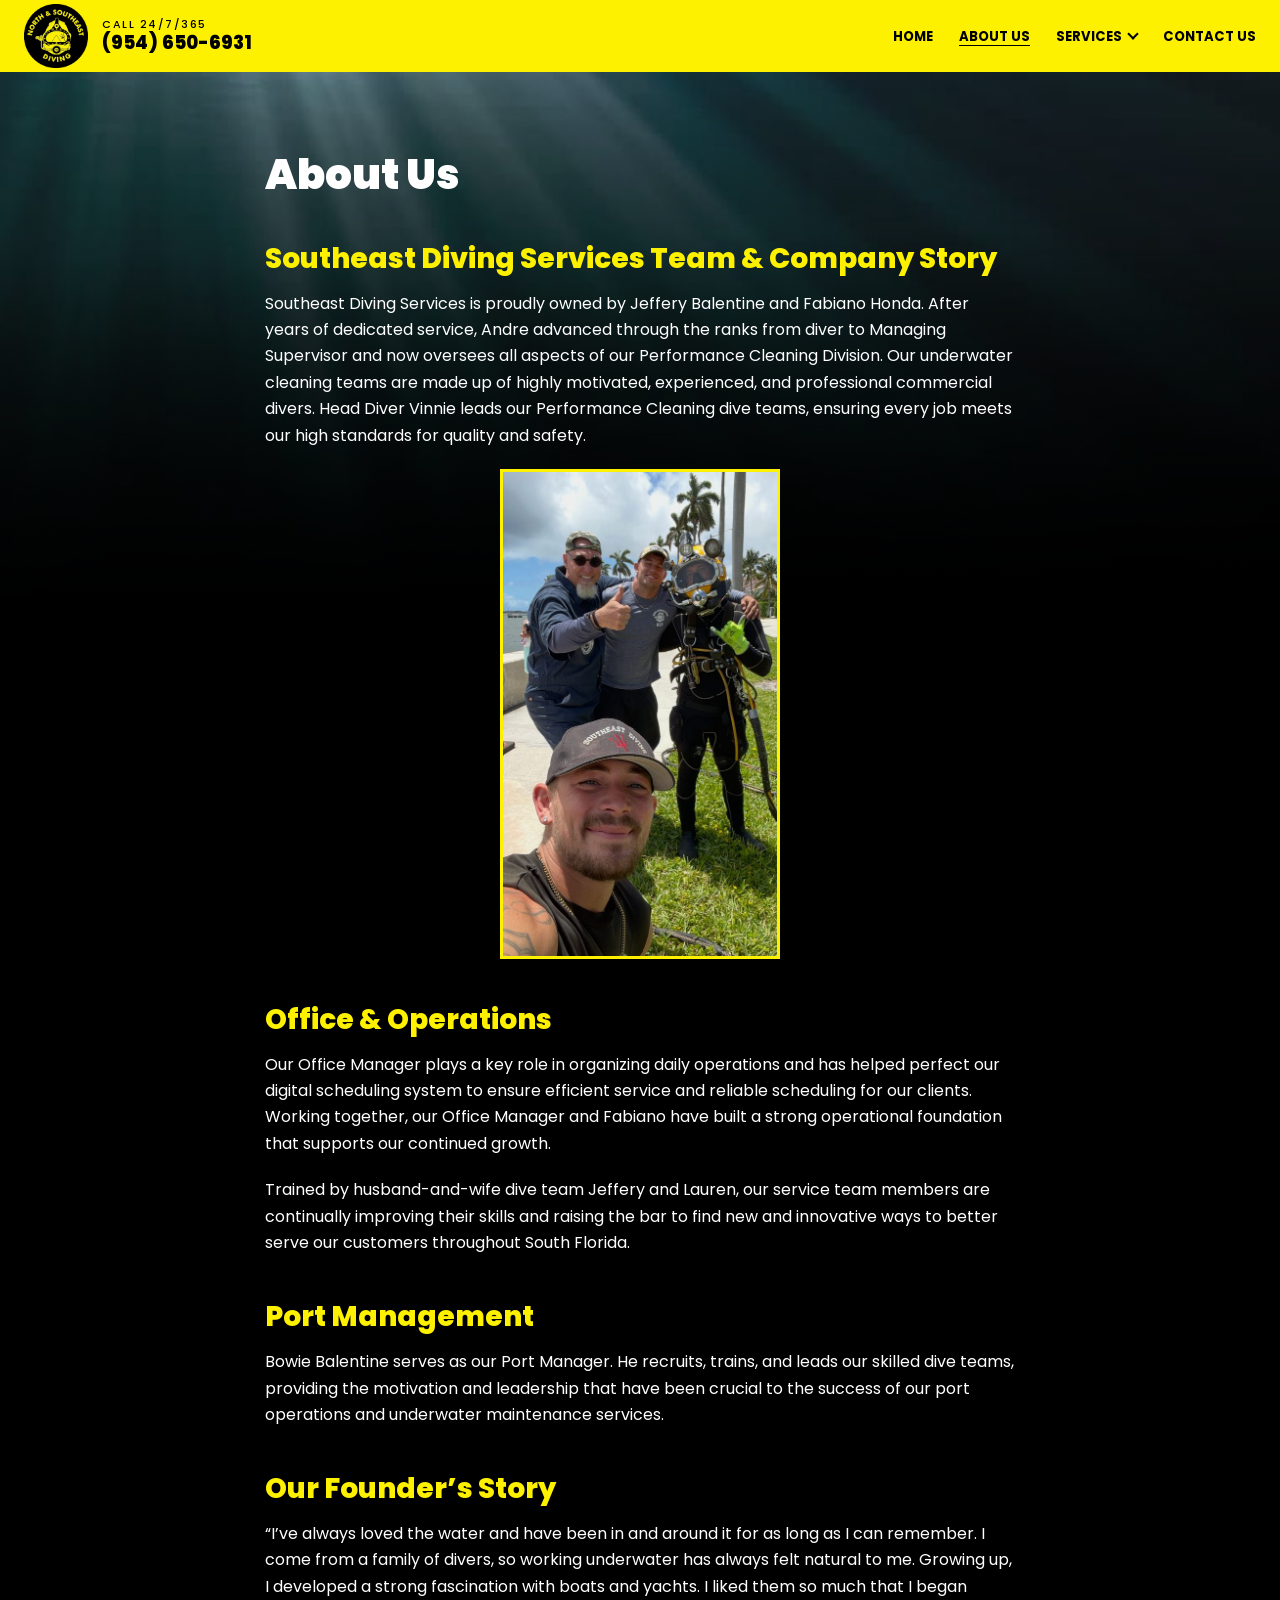
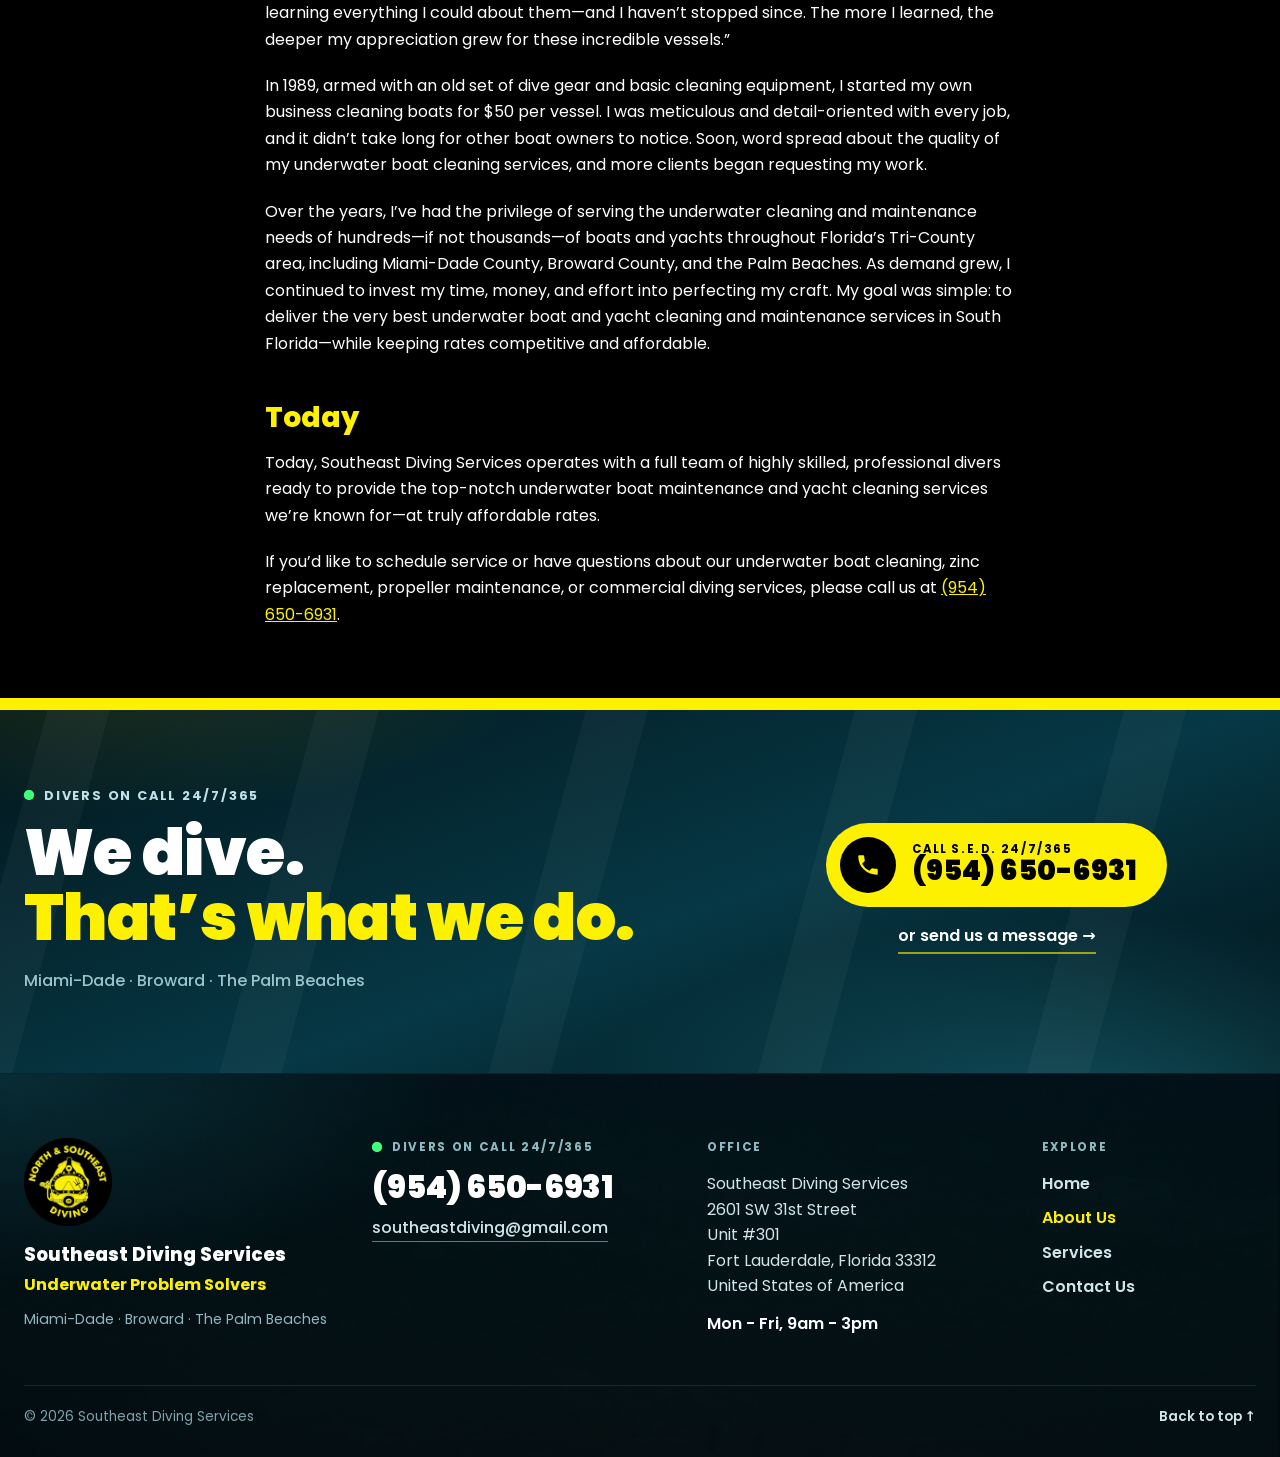
==== commit 6ef414df: "Redesign the footer to match the "We dive" band Deep-ocean gradient with the band's type system: sma" ====
--- a/about-us/index.html
+++ b/about-us/index.html
@@ -9,7 +9,7 @@
   <link rel="preconnect" href="https://fonts.googleapis.com">
   <link rel="preconnect" href="https://fonts.gstatic.com" crossorigin>
   <link href="https://fonts.googleapis.com/css2?family=Poppins:wght@400;500;600;700;800;900&display=swap" rel="stylesheet">
-  <link rel="stylesheet" href="../css/style.css?v=6">
+  <link rel="stylesheet" href="../css/style.css?v=7">
 </head>
 <body>
 
@@ -88,23 +88,39 @@
   </section>
   </main>
 
-  <footer>
+  <footer class="site-footer">
     <div class="wrap">
       <div class="foot">
+        <div class="foot-brand">
+          <img src="../images/logo.png" alt="Southeast Diving Services logo" width="88" height="88" loading="lazy">
+          <p class="foot-name">Southeast Diving Services</p>
+          <p class="foot-tag">Underwater Problem Solvers</p>
+          <p class="foot-area">Miami-Dade · Broward · The Palm Beaches</p>
+        </div>
         <div>
-          <a class="call" href="tel:+19546506931"><span class="label">CALL 24/7/365</span><span class="num">(954) 650-6931</span></a>
+          <p class="eyebrow"><span class="live-dot" aria-hidden="true"></span>Divers on call 24/7/365</p>
+          <a class="foot-phone" href="tel:+19546506931">(954) 650-6931</a>
+          <a class="foot-email" href="mailto:southeastdiving@gmail.com">southeastdiving@gmail.com</a>
+        </div>
+        <div>
+          <p class="eyebrow">Office</p>
           <address>Southeast Diving Services<br>2601 SW 31st Street<br>Unit #301<br>Fort Lauderdale, Florida 33312<br>United States of America</address>
-          <p class="hours">Mon - Fri, 9am - 3pm</p>
-          <ul class="menu">
+          <p class="foot-hours">Mon - Fri, 9am - 3pm</p>
+        </div>
+        <nav aria-label="Footer">
+          <p class="eyebrow">Explore</p>
+          <ul class="foot-menu">
             <li><a href="../">Home</a></li>
             <li><a class="current" href="../about-us/">About Us</a></li>
             <li><a href="../services/">Services</a></li>
             <li><a href="../contact-us/">Contact Us</a></li>
           </ul>
-        </div>
-        <img src="../images/logo.png" alt="Southeast Diving Services logo" loading="lazy">
+        </nav>
       </div>
-      <p class="copy">&copy; <span id="year">2026</span> Southeast Diving Services</p>
+      <div class="foot-bottom">
+        <p>&copy; <span id="year">2026</span> Southeast Diving Services</p>
+        <a href="#" class="to-top">Back to top <span aria-hidden="true">↑</span></a>
+      </div>
     </div>
   </footer>
 
--- a/css/style.css
+++ b/css/style.css
@@ -244,21 +244,46 @@
 .team .cta { text-align: center; }
 
 /* Footer */
-footer { background: linear-gradient(180deg, #000 0%, rgba(0,0,0,0) 30%), url("../images/ocean-bottom.jpg") center/cover; padding: 30px 0 50px; }
-.foot { display: grid; grid-template-columns: 2fr 1fr; gap: 30px; align-items: center; }
-.foot .call { display: flex; color: var(--white); margin-bottom: 18px; }
-.foot .call .label { font-size: .95rem; font-weight: 400; letter-spacing: .16em; opacity: .85; margin-bottom: 2px; }
-.foot .call .num { font-size: 1.9rem; }
-.foot address, .foot .hours { font-style: normal; color: var(--yellow); margin: 0 0 20px; line-height: 1.5; }
-.foot .menu a { color: var(--white); font-size: .78rem; }
-.foot .menu a.current { color: var(--yellow); }
-.foot .menu { gap: 12px; }
-.foot > img { width: 126px; }
-.copy { text-align: center; color: #9ab; font-size: .8rem; margin-top: 30px; }
+/* Footer: same ocean palette and type as the "We dive" band */
+.site-footer {
+  position: relative;
+  padding: 64px 0 28px;
+  border-top: 1px solid rgba(255,255,255,.08);
+  background:
+    radial-gradient(ellipse 50% 80% at 0% 0%, rgba(31,140,160,.22), transparent 70%),
+    linear-gradient(180deg, rgba(2,16,21,.92), rgba(2,12,16,.97)),
+    url("../images/ocean-bottom.jpg") center/cover;
+  color: #cfe5ea;
+}
+.foot { display: grid; grid-template-columns: 1.15fr 1.1fr 1.1fr .8fr; gap: 40px; align-items: start; }
+.site-footer .eyebrow { display: flex; align-items: center; gap: 10px; margin: 0 0 14px; font-size: .74rem; font-weight: 700; letter-spacing: .14em; text-transform: uppercase; color: #8fb9c2; }
+.foot-brand img { width: 88px; height: 88px; margin-bottom: 14px; }
+.foot-name { margin: 0; font-size: 1.15rem; font-weight: 800; color: var(--white); }
+.foot-tag { margin: 2px 0 10px; font-weight: 700; color: var(--yellow); }
+.foot-area { margin: 0; font-size: .88rem; color: #8fb9c2; }
+.foot-phone { display: block; font-size: clamp(1.6rem, 2.4vw, 2rem); font-weight: 900; line-height: 1.1; color: var(--white); text-decoration: none; white-space: nowrap; letter-spacing: -.01em; transition: color .2s; }
+.foot-phone:hover { color: var(--yellow); }
+.foot-email { display: inline-block; margin-top: 10px; color: #cfe5ea; font-weight: 500; text-decoration: none; border-bottom: 1px solid rgba(253,241,0,.5); transition: color .2s, border-color .2s; }
+.foot-email:hover { color: var(--yellow); border-color: var(--yellow); }
+.site-footer address { font-style: normal; line-height: 1.6; margin: 0 0 12px; }
+.foot-hours { margin: 0; font-weight: 600; color: var(--white); }
+.foot-menu { list-style: none; margin: 0; padding: 0; display: grid; gap: 8px; }
+.foot-menu a { position: relative; display: inline-block; color: #cfe5ea; font-weight: 600; text-decoration: none; transition: color .2s, transform .2s; }
+.foot-menu a::before { content: "→"; position: absolute; left: -18px; opacity: 0; color: var(--yellow); transition: opacity .2s, left .2s; }
+.foot-menu a:hover { color: var(--yellow); transform: translateX(16px); }
+.foot-menu a:hover::before { opacity: 1; }
+.foot-menu a.current { color: var(--yellow); }
+.foot-bottom { display: flex; flex-wrap: wrap; justify-content: space-between; align-items: center; gap: 12px; margin-top: 48px; padding-top: 20px; border-top: 1px solid rgba(255,255,255,.1); font-size: .85rem; color: #7fa3ab; }
+.foot-bottom p { margin: 0; }
+.to-top { color: #cfe5ea; font-weight: 600; text-decoration: none; }
+.to-top span { display: inline-block; transition: transform .2s; }
+.to-top:hover { color: var(--yellow); }
+.to-top:hover span { transform: translateY(-3px); }
 
 @media (prefers-reduced-motion: reduce) { .hero video { display: none; } }
 
 @media (max-width: 1000px) {
+  .foot { grid-template-columns: 1fr 1fr; }
   .cards { grid-template-columns: repeat(2, 1fr); }
   .welcome-grid { grid-template-columns: 1fr; }
   .helmet-wrap { max-width: 240px; margin: 0 auto; }
@@ -271,11 +296,13 @@
   .nav-left img { width: 48px; height: 48px; }
   .call .num { font-size: .95rem; }
   header .call .label { font-size: .6rem; }
-  .cards, .badge-grid, .contact-grid, .team-grid, .foot { grid-template-columns: 1fr; }
+  .cards, .badge-grid, .contact-grid, .team-grid { grid-template-columns: 1fr; }
+  .foot { grid-template-columns: 1fr 1fr; gap: 32px 20px; }
+  .foot-brand, .foot > div:nth-child(2) { grid-column: 1 / -1; }
+  .foot-bottom { justify-content: center; text-align: center; }
   .badges { padding-bottom: 50px; }
   .team-grid > img { width: 90px; }
-  .foot > div { min-width: 0; }
-  .foot .call .num { font-size: 1.6rem; }
+  .foot > * { min-width: 0; }
   .mega { background-position: 65% top; }
   .cc-row { grid-template-columns: 1fr; gap: 0; }
   .contact-card { padding: 24px 18px 20px; }
@@ -548,3 +575,7 @@
   .helmet-bubbles, .helmet-wrap::before { display: none; }
 }
 #welcome:focus { outline: none; }
+@media (max-width: 500px) {
+  .foot { grid-template-columns: 1fr; gap: 28px; }
+  .foot-menu { display: flex; flex-wrap: wrap; gap: 8px 22px; }
+}
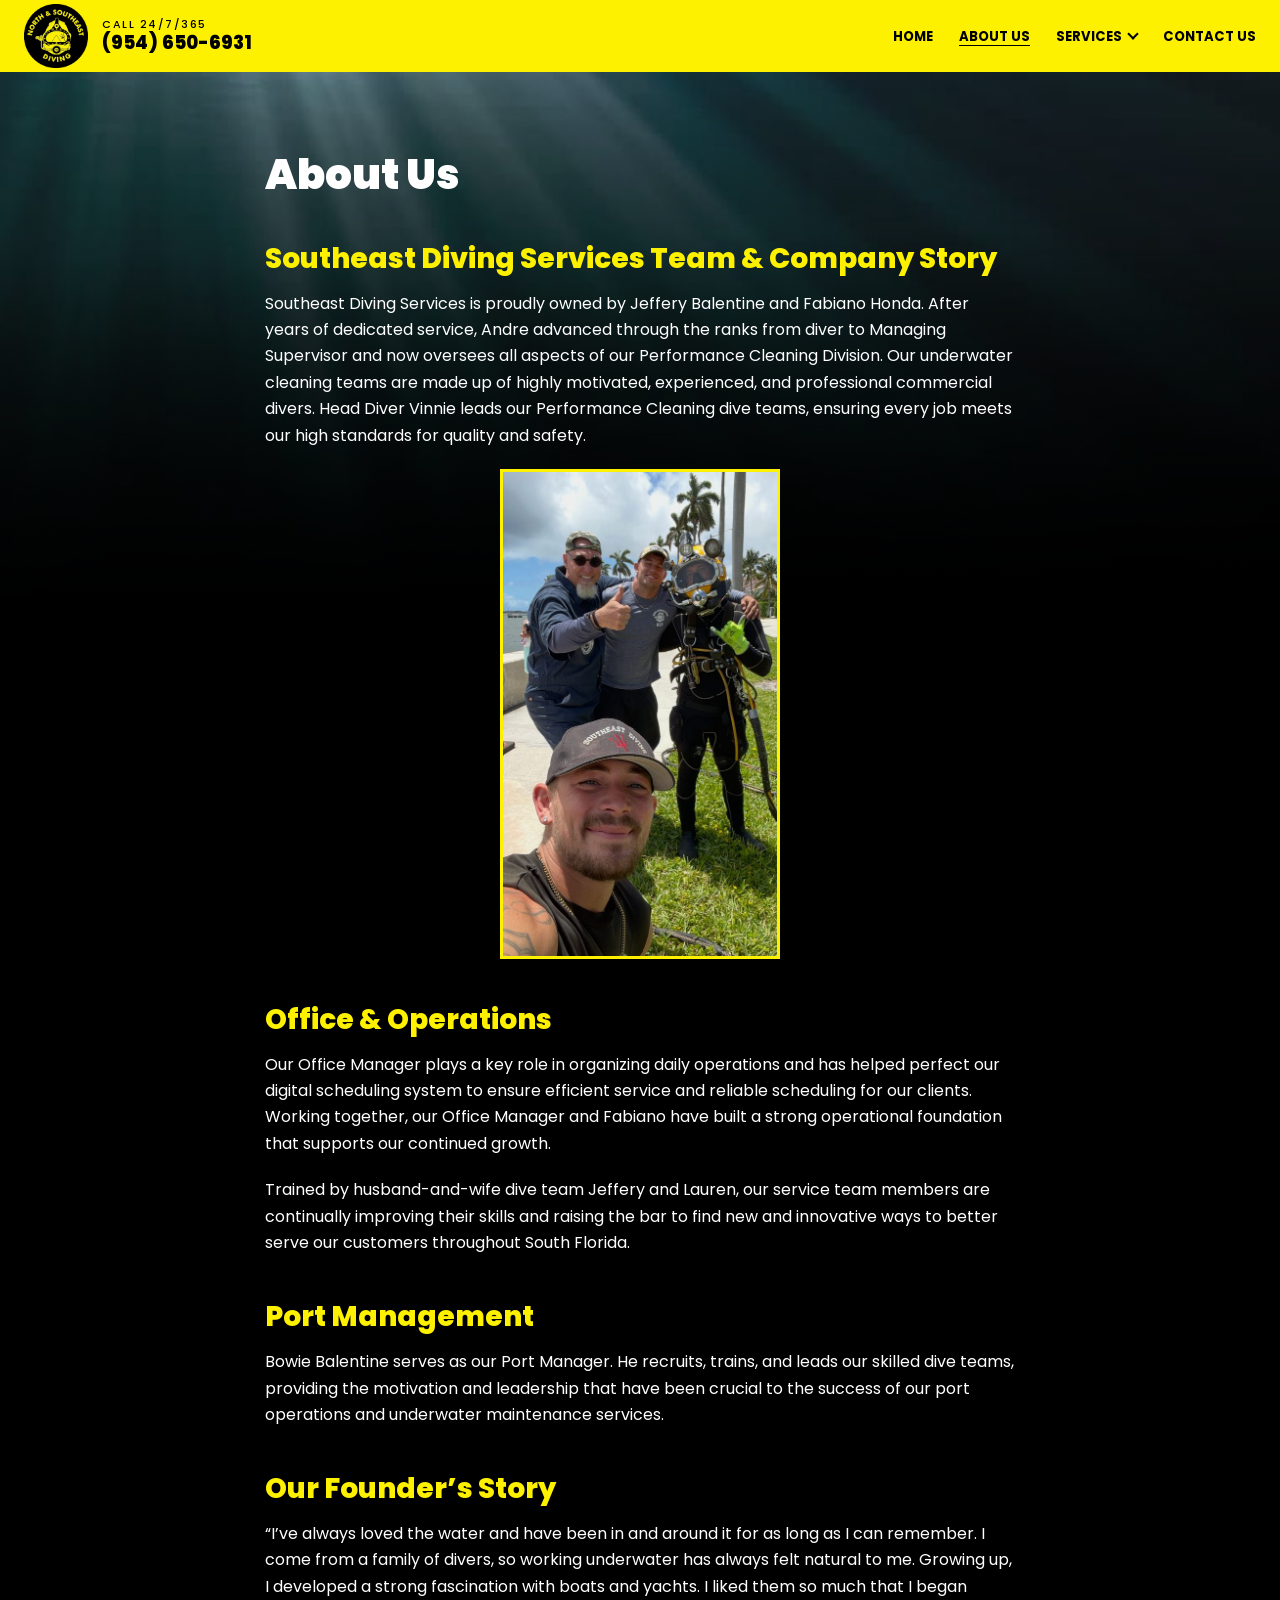
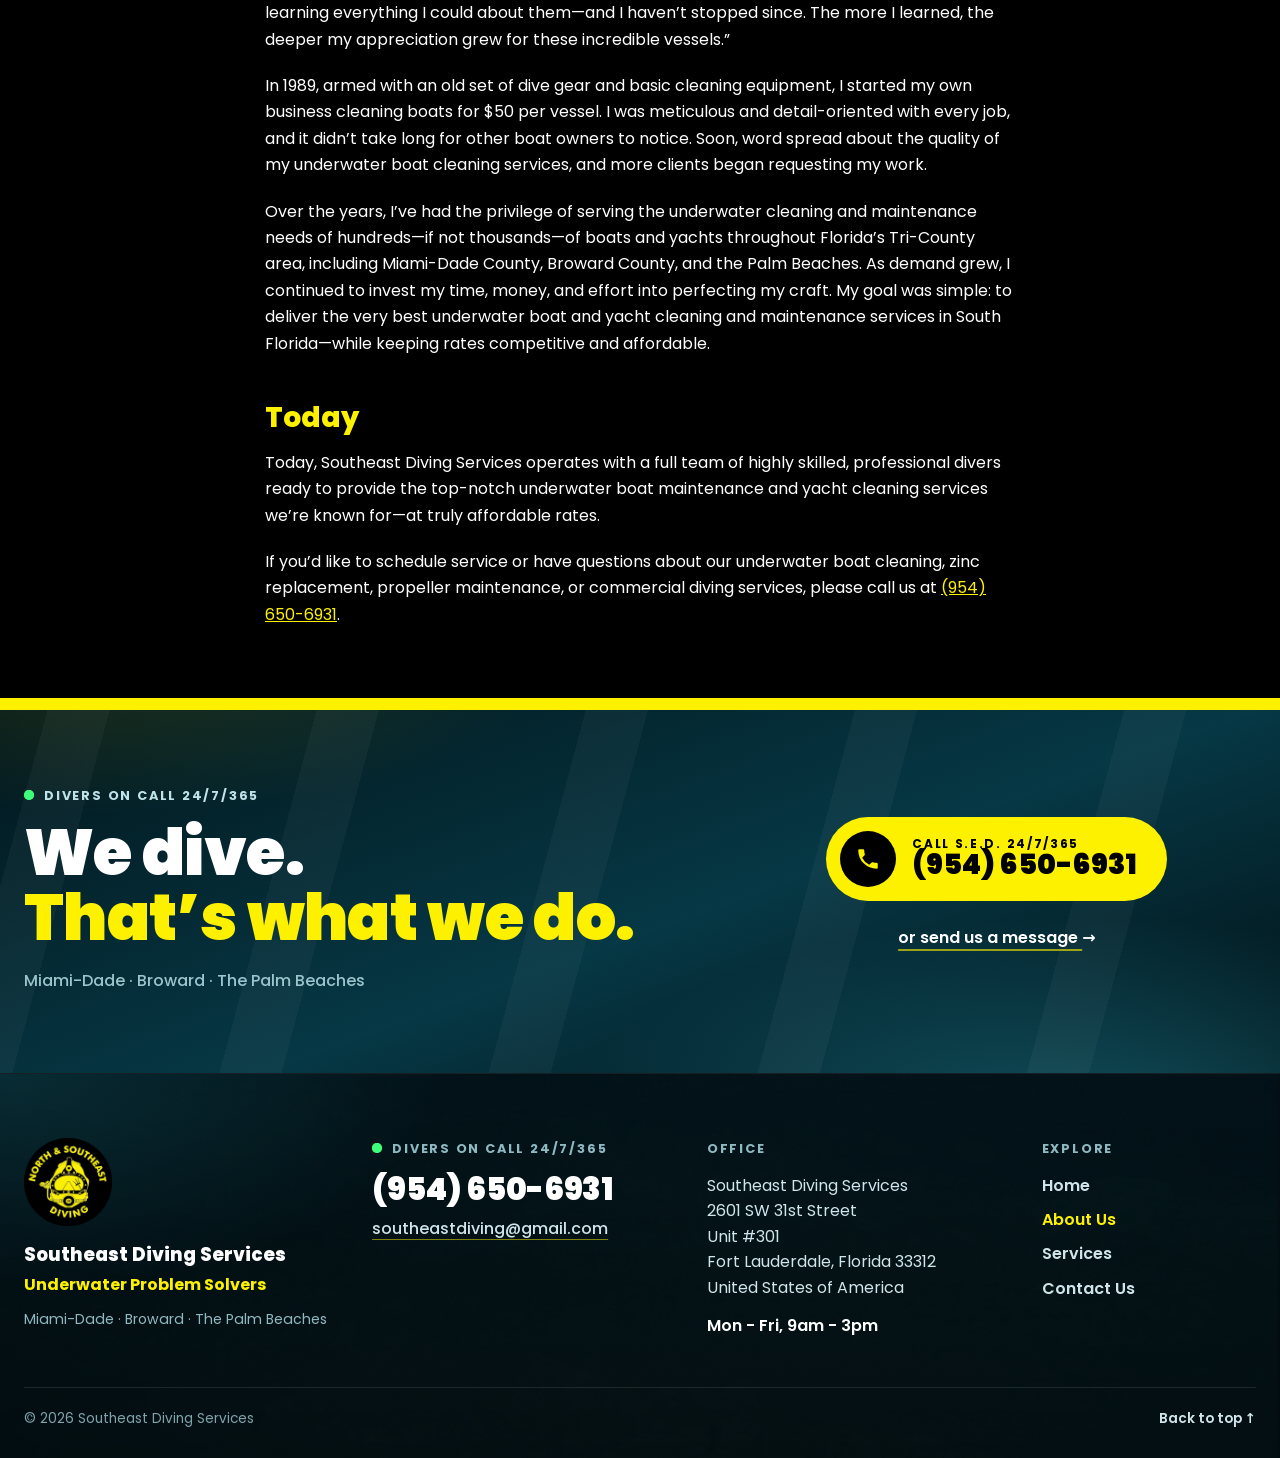
==== commit 043ab1b5: "Bring mobile text and tap targets up to standard sizes Small labels are now at least 12px (footer la" ====
--- a/about-us/index.html
+++ b/about-us/index.html
@@ -9,7 +9,7 @@
   <link rel="preconnect" href="https://fonts.googleapis.com">
   <link rel="preconnect" href="https://fonts.gstatic.com" crossorigin>
   <link href="https://fonts.googleapis.com/css2?family=Poppins:wght@400;500;600;700;800;900&display=swap" rel="stylesheet">
-  <link rel="stylesheet" href="../css/style.css?v=7">
+  <link rel="stylesheet" href="../css/style.css?v=9">
 </head>
 <body>
 
--- a/css/style.css
+++ b/css/style.css
@@ -24,19 +24,34 @@
 .stripe { border-top: var(--stripe) solid var(--yellow); }
 
 .btn {
-  display: inline-block;
+  display: inline-flex;
+  align-items: center;
+  gap: 10px;
+  padding: 12px 20px 12px 24px;
+  border: 0;
+  border-radius: 999px;
   background: var(--yellow);
   color: var(--black);
-  font-weight: 900;
-  font-size: 1.05rem;
-  padding: 8px 20px;
+  font: 800 1rem/1.2 "Poppins", sans-serif;
+  letter-spacing: .01em;
   text-decoration: none;
-  border: 0;
   cursor: pointer;
-  font-family: inherit;
-  transition: transform .15s, box-shadow .15s;
-}
-.btn:hover { transform: translateY(-2px); box-shadow: 0 6px 16px rgba(0,0,0,.35); }
+  box-shadow: 0 6px 18px rgba(0,0,0,.28), inset 0 -2px 0 rgba(0,0,0,.12);
+  transition: transform .2s ease, box-shadow .2s ease, background-color .2s ease;
+}
+.btn::after {
+  content: "";
+  width: 16px; height: 16px;
+  flex: none;
+  background: currentColor;
+  -webkit-mask: url("data:image/svg+xml,%3Csvg xmlns='http://www.w3.org/2000/svg' viewBox='0 0 24 24' fill='none' stroke='%23000' stroke-width='2.8' stroke-linecap='round' stroke-linejoin='round'%3E%3Cpath d='M5 12h14M13 6l6 6-6 6'/%3E%3C/svg%3E") center/contain no-repeat;
+          mask: url("data:image/svg+xml,%3Csvg xmlns='http://www.w3.org/2000/svg' viewBox='0 0 24 24' fill='none' stroke='%23000' stroke-width='2.8' stroke-linecap='round' stroke-linejoin='round'%3E%3Cpath d='M5 12h14M13 6l6 6-6 6'/%3E%3C/svg%3E") center/contain no-repeat;
+  transition: transform .2s ease;
+}
+.btn:hover { background-color: #fff440; transform: translateY(-2px); box-shadow: 0 12px 26px rgba(0,0,0,.35), 0 0 0 4px rgba(253,241,0,.2), inset 0 -2px 0 rgba(0,0,0,.12); }
+.btn:hover::after { transform: translateX(4px); }
+.btn:active { transform: translateY(0); box-shadow: 0 4px 12px rgba(0,0,0,.3), inset 0 2px 0 rgba(0,0,0,.12); }
+.btn:focus-visible { outline: 3px solid var(--white); outline-offset: 3px; }
 
 /* Header */
 header { position: sticky; top: 0; z-index: 20; background: var(--yellow); color: var(--black); }
@@ -98,13 +113,14 @@
 .card::before { content: ""; position: absolute; inset: 0; background: rgba(10,30,60,.35); transition: background .2s; }
 .card:hover { background-size: auto 112%; }
 .card:hover::before { background: rgba(10,30,60,.12); }
-.card .btn { transition: transform .25s ease, box-shadow .25s ease; }
-.card:hover .btn { transform: translateY(-4px); box-shadow: 0 8px 18px rgba(0,0,0,.4); }
+.card:hover .btn { background-color: #fff440; transform: translateY(-4px); box-shadow: 0 12px 24px rgba(0,0,0,.45), 0 0 0 4px rgba(253,241,0,.22), inset 0 -2px 0 rgba(0,0,0,.12); }
+.card:hover .btn::after { transform: translateX(4px); }
 .card h3 { transition: transform .25s ease; }
 .card:hover h3 { transform: translateY(-4px); }
 .card h3, .card .btn { position: relative; }
 .card h3 { font-size: 1.25rem; font-weight: 900; text-shadow: 0 2px 8px rgba(0,0,0,.6); }
-.card .btn { font-size: .85rem; padding: 8px 20px; }
+.card .btn { gap: 8px; padding: 9px 16px 9px 20px; font-size: .88rem; }
+.card .btn::after { width: 14px; height: 14px; }
 
 /* Diver band */
 .band { height: clamp(260px, 38vw, 440px); background: url("../images/diver-band.jpg") center/cover; }
@@ -192,7 +208,7 @@
 .fl.invalid input, .fl.invalid textarea { border-color: var(--err); }
 .fl .err { display: none; margin: 5px 2px 0; font-size: .8rem; color: var(--err); }
 .fl.invalid .err { display: block; }
-.fl .count { position: absolute; right: 12px; bottom: 9px; font-size: .72rem; color: #6f9199; }
+.fl .count { position: absolute; right: 12px; bottom: 9px; font-size: .75rem; color: #6f9199; }
 .fl:has(.count) .err { margin-top: 5px; }
 .cc-foot { display: flex; flex-wrap: wrap; align-items: center; justify-content: space-between; gap: 14px; margin-top: 6px; }
 .cc-submit {
@@ -256,15 +272,15 @@
   color: #cfe5ea;
 }
 .foot { display: grid; grid-template-columns: 1.15fr 1.1fr 1.1fr .8fr; gap: 40px; align-items: start; }
-.site-footer .eyebrow { display: flex; align-items: center; gap: 10px; margin: 0 0 14px; font-size: .74rem; font-weight: 700; letter-spacing: .14em; text-transform: uppercase; color: #8fb9c2; }
+.site-footer .eyebrow { display: flex; align-items: center; gap: 10px; margin: 0 0 14px; font-size: .8rem; font-weight: 700; letter-spacing: .14em; text-transform: uppercase; color: #8fb9c2; }
 .foot-brand img { width: 88px; height: 88px; margin-bottom: 14px; }
 .foot-name { margin: 0; font-size: 1.15rem; font-weight: 800; color: var(--white); }
 .foot-tag { margin: 2px 0 10px; font-weight: 700; color: var(--yellow); }
 .foot-area { margin: 0; font-size: .88rem; color: #8fb9c2; }
 .foot-phone { display: block; font-size: clamp(1.6rem, 2.4vw, 2rem); font-weight: 900; line-height: 1.1; color: var(--white); text-decoration: none; white-space: nowrap; letter-spacing: -.01em; transition: color .2s; }
 .foot-phone:hover { color: var(--yellow); }
-.foot-email { display: inline-block; margin-top: 10px; color: #cfe5ea; font-weight: 500; text-decoration: none; border-bottom: 1px solid rgba(253,241,0,.5); transition: color .2s, border-color .2s; }
-.foot-email:hover { color: var(--yellow); border-color: var(--yellow); }
+.foot-email { display: inline-block; margin-top: 4px; padding: 6px 0; color: #cfe5ea; font-weight: 500; text-decoration: underline; text-decoration-color: rgba(253,241,0,.5); text-underline-offset: 5px; transition: color .2s, text-decoration-color .2s; }
+.foot-email:hover { color: var(--yellow); text-decoration-color: var(--yellow); }
 .site-footer address { font-style: normal; line-height: 1.6; margin: 0 0 12px; }
 .foot-hours { margin: 0; font-weight: 600; color: var(--white); }
 .foot-menu { list-style: none; margin: 0; padding: 0; display: grid; gap: 8px; }
@@ -295,7 +311,7 @@
   header .menu a { display: block; padding: 14px 24px; font-size: .95rem; }
   .nav-left img { width: 48px; height: 48px; }
   .call .num { font-size: .95rem; }
-  header .call .label { font-size: .6rem; }
+  header .call .label { font-size: .75rem; }
   .cards, .badge-grid, .contact-grid, .team-grid { grid-template-columns: 1fr; }
   .foot { grid-template-columns: 1fr 1fr; gap: 32px 20px; }
   .foot-brand, .foot > div:nth-child(2) { grid-column: 1 / -1; }
@@ -408,9 +424,9 @@
 .call-pill .icon { display: grid; place-items: center; width: 56px; height: 56px; border-radius: 50%; background: var(--black); color: var(--yellow); flex: none; }
 .call-pill:hover .icon svg { animation: wiggle .5s ease-in-out 2; }
 .call-pill .num { display: flex; flex-direction: column; line-height: 1.1; font-weight: 900; font-size: clamp(1.35rem, 2.6vw, 1.75rem); white-space: nowrap; }
-.call-pill small { font-size: .72rem; font-weight: 700; letter-spacing: .14em; text-transform: uppercase; }
-.msg-link { color: var(--white); font-weight: 600; text-decoration: none; border-bottom: 2px solid rgba(253,241,0,.6); padding-bottom: 2px; transition: color .2s, border-color .2s; }
-.msg-link:hover { color: var(--yellow); border-color: var(--yellow); }
+.call-pill small { font-size: .75rem; font-weight: 700; letter-spacing: .14em; text-transform: uppercase; }
+.msg-link { padding: 8px 0; color: var(--white); font-weight: 600; text-decoration: underline; text-decoration-thickness: 2px; text-decoration-color: rgba(253,241,0,.6); text-underline-offset: 6px; transition: color .2s, text-decoration-color .2s; }
+.msg-link:hover { color: var(--yellow); text-decoration-color: var(--yellow); }
 .msg-link span { display: inline-block; transition: transform .2s; }
 .msg-link:hover span { transform: translateX(4px); }
 
@@ -579,3 +595,20 @@
   .foot { grid-template-columns: 1fr; gap: 28px; }
   .foot-menu { display: flex; flex-wrap: wrap; gap: 8px 22px; }
 }
+
+/* Mobile readability: 14px+ secondary text, 12px+ labels, 44px tap targets */
+@media (max-width: 760px) {
+  header .call { min-height: 44px; justify-content: center; }
+  .menu-toggle { min-height: 44px; padding: 8px 14px; }
+  header .submenu a { padding-top: 12px; padding-bottom: 12px; }
+  .card .btn { padding: 12px 18px 12px 22px; font-size: .92rem; }
+  .chip span { padding: 11px 15px; font-size: .9rem; }
+  .cc-head p, .cc-alt { font-size: .92rem; }
+  .cc-alt a { display: inline-block; padding: 10px 0; }
+  .foot-phone { padding: 6px 0; }
+  .foot-email { padding: 10px 0; }
+  .foot-menu a { padding: 9px 0; }
+  .foot-area, .foot-bottom { font-size: .9rem; }
+  .to-top { display: inline-block; padding: 11px 0; }
+  .msg-link { display: inline-block; padding: 10px 0; }
+}
